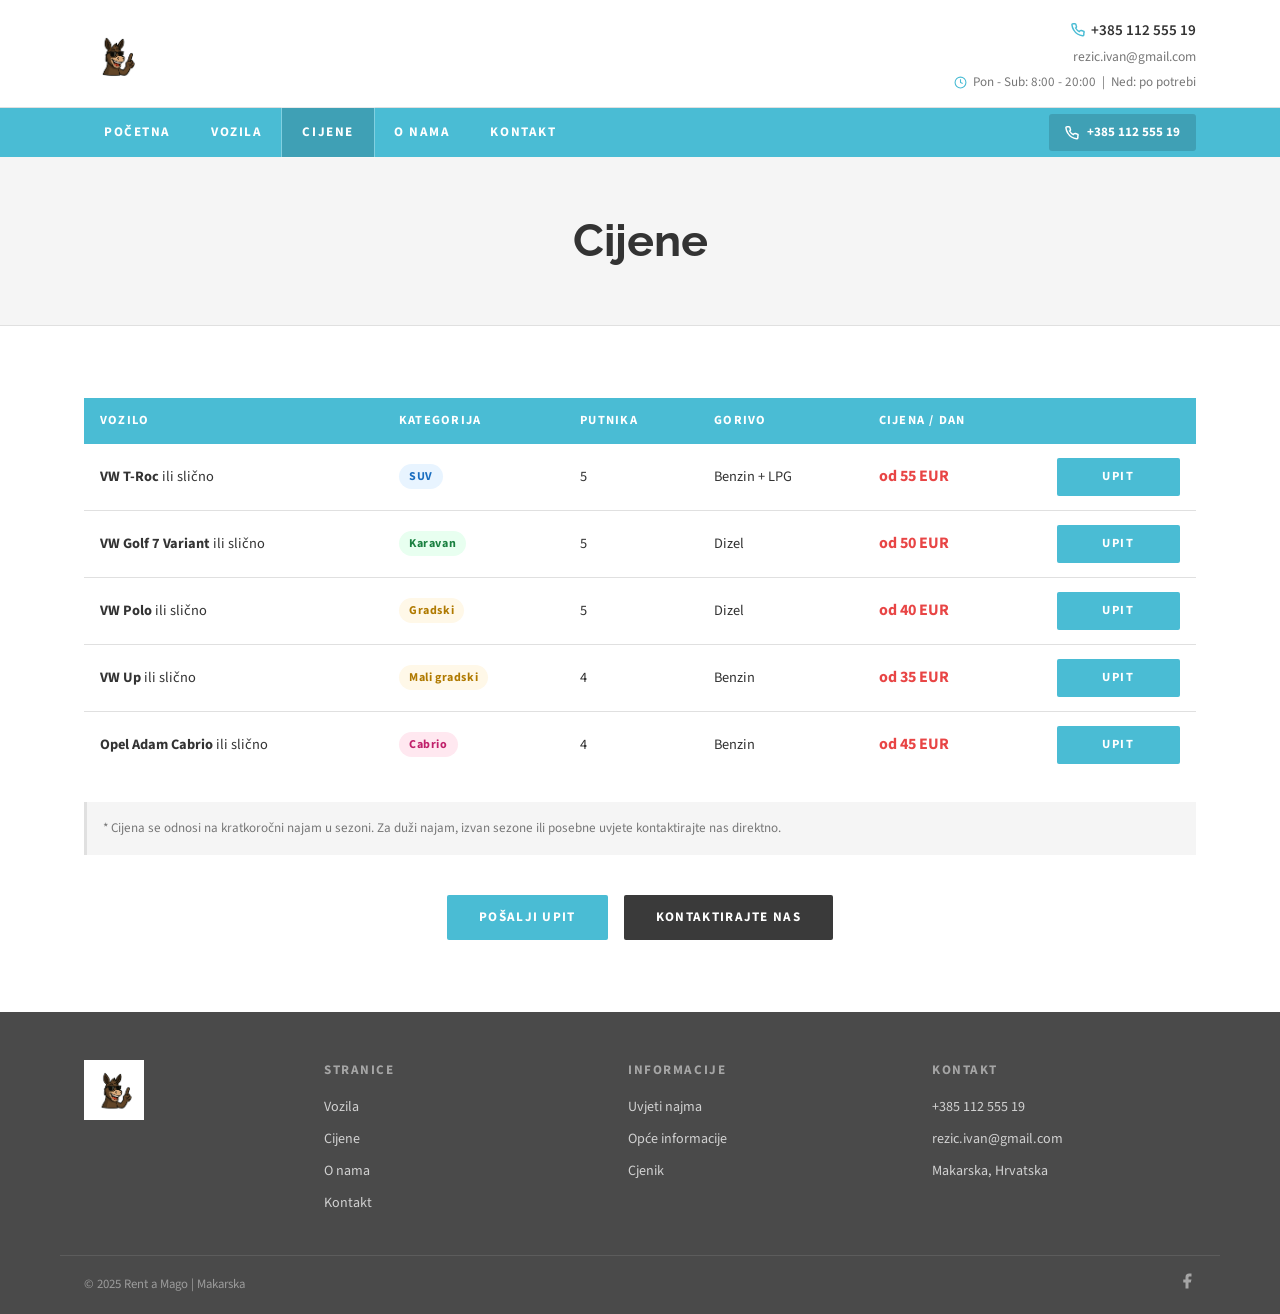
==== cijene.html @ 8906a350 "novi dizajn" ====
<!DOCTYPE html>
<html lang="hr">
<head>
<meta charset="UTF-8">
<meta name="viewport" content="width=device-width, initial-scale=1.0">
<title>Cijene | Rent a Mago Makarska</title>
<link rel="preconnect" href="https://fonts.googleapis.com">
<link rel="preconnect" href="https://fonts.gstatic.com" crossorigin>
<link href="https://fonts.googleapis.com/css2?family=Raleway:wght@700;800&family=Source+Sans+3:wght@400;600;700&display=swap" rel="stylesheet">
<link rel="stylesheet" href="style.css">
<style>
.prices-table { width:100%; border-collapse:collapse; font-size:0.9rem; }
.prices-table th { background:var(--blue); color:var(--white); padding:13px 16px; text-align:left; font-size:0.78rem; letter-spacing:0.1em; text-transform:uppercase; font-weight:700; }
.prices-table td { padding:14px 16px; border-bottom:1px solid var(--border); vertical-align:middle; }
.prices-table tr:last-child td { border-bottom:none; }
.prices-table tr:hover td { background:var(--blue-light); }
.prices-table .price-col { font-weight:700; color:var(--red); font-size:1rem; }
.type-badge { display:inline-block; padding:3px 10px; border-radius:20px; font-size:0.75rem; font-weight:700; letter-spacing:0.05em; }
.badge-suv { background:#e8f4ff; color:#1a6ec0; }
.badge-karavan { background:#e8fff0; color:#1a8040; }
.badge-gradski { background:#fff8e8; color:#b07a00; }
.badge-cabrio { background:#ffe8f0; color:#c0206a; }
</style>
</head>
<body>
<div class="top-header">
  <div class="top-header-inner">
    <a href="index.html" class="logo-wrap"><img src="[data-uri]" alt="Rent a Mago" class="logo-img"></a>
    <div class="header-contact">
      <div class="header-phones"><span class="header-phone"><svg width="14" height="14" viewBox="0 0 24 24" fill="none" stroke="currentColor" stroke-width="2.5"><path d="M22 16.92v3a2 2 0 0 1-2.18 2 19.79 19.79 0 0 1-8.63-3.07A19.5 19.5 0 0 1 4.69 12a19.79 19.79 0 0 1-3.07-8.67A2 2 0 0 1 3.6 1.27h3a2 2 0 0 1 2 1.72c.127.96.361 1.903.7 2.81a2 2 0 0 1-.45 2.11L7.91 8.56a16 16 0 0 0 6.29 6.29l1.46-1.47a2 2 0 0 1 2.11-.45c.907.339 1.85.573 2.81.7A2 2 0 0 1 22 16.92z"/></svg> +385 112 555 19</span></div>
      <span class="header-email">rezic.ivan@gmail.com</span>
      <span class="header-hours"><svg width="13" height="13" viewBox="0 0 24 24" fill="none" stroke="currentColor" stroke-width="2"><circle cx="12" cy="12" r="10"/><polyline points="12 6 12 12 16 14"/></svg> Pon - Sub: 8:00 - 20:00 &nbsp;|&nbsp; Ned: po potrebi</span>
    </div>
  </div>
</div>
<nav class="navbar" id="navbar">
  <div class="navbar-inner">
    <ul class="nav-links" id="navLinks">
      <li><a href="index.html" class="nav-link">Početna</a></li>
      <li><a href="vozila.html" class="nav-link">Vozila</a></li>
      <li><a href="cijene.html" class="nav-link active">Cijene</a></li>
      <li><a href="o-nama.html" class="nav-link">O nama</a></li>
      <li><a href="kontakt.html" class="nav-link">Kontakt</a></li>
    </ul>
    <a href="tel:+38511255519" class="nav-phone-pill"><svg width="14" height="14" viewBox="0 0 24 24" fill="none" stroke="currentColor" stroke-width="2.5"><path d="M22 16.92v3a2 2 0 0 1-2.18 2 19.79 19.79 0 0 1-8.63-3.07A19.5 19.5 0 0 1 4.69 12a19.79 19.79 0 0 1-3.07-8.67A2 2 0 0 1 3.6 1.27h3a2 2 0 0 1 2 1.72c.127.96.361 1.903.7 2.81a2 2 0 0 1-.45 2.11L7.91 8.56a16 16 0 0 0 6.29 6.29l1.46-1.47a2 2 0 0 1 2.11-.45c.907.339 1.85.573 2.81.7A2 2 0 0 1 22 16.92z"/></svg> +385 112 555 19</a>
    <button class="burger" id="burger" aria-label="Menu"><span></span><span></span><span></span></button>
  </div>
</nav>
<div class="page-hero"><div class="container"><h1>Cijene</h1></div></div>
<section class="section section-light">
  <div class="container">
    <table class="prices-table">
      <thead>
        <tr>
          <th>Vozilo</th>
          <th>Kategorija</th>
          <th>Putnika</th>
          <th>Gorivo</th>
          <th>Cijena / dan</th>
          <th></th>
        </tr>
      </thead>
      <tbody>
        <tr>
          <td><strong>VW T-Roc</strong> ili slično</td>
          <td><span class="type-badge badge-suv">SUV</span></td>
          <td>5</td>
          <td>Benzin + LPG</td>
          <td class="price-col">od 55 EUR</td>
          <td><a href="kontakt.html" class="btn-upit" style="width:auto;padding:9px 20px">Upit</a></td>
        </tr>
        <tr>
          <td><strong>VW Golf 7 Variant</strong> ili slično</td>
          <td><span class="type-badge badge-karavan">Karavan</span></td>
          <td>5</td>
          <td>Dizel</td>
          <td class="price-col">od 50 EUR</td>
          <td><a href="kontakt.html" class="btn-upit" style="width:auto;padding:9px 20px">Upit</a></td>
        </tr>
        <tr>
          <td><strong>VW Polo</strong> ili slično</td>
          <td><span class="type-badge badge-gradski">Gradski</span></td>
          <td>5</td>
          <td>Dizel</td>
          <td class="price-col">od 40 EUR</td>
          <td><a href="kontakt.html" class="btn-upit" style="width:auto;padding:9px 20px">Upit</a></td>
        </tr>
        <tr>
          <td><strong>VW Up</strong> ili slično</td>
          <td><span class="type-badge badge-gradski">Mali gradski</span></td>
          <td>4</td>
          <td>Benzin</td>
          <td class="price-col">od 35 EUR</td>
          <td><a href="kontakt.html" class="btn-upit" style="width:auto;padding:9px 20px">Upit</a></td>
        </tr>
        <tr>
          <td><strong>Opel Adam Cabrio</strong> ili slično</td>
          <td><span class="type-badge badge-cabrio">Cabrio</span></td>
          <td>4</td>
          <td>Benzin</td>
          <td class="price-col">od 45 EUR</td>
          <td><a href="kontakt.html" class="btn-upit" style="width:auto;padding:9px 20px">Upit</a></td>
        </tr>
      </tbody>
    </table>
    <p class="price-asterisk-note" style="margin-top:24px">* Cijena se odnosi na kratkoročni najam u sezoni. Za duži najam, izvan sezone ili posebne uvjete kontaktirajte nas direktno.</p>
    <div style="text-align:center;margin-top:40px;display:flex;gap:16px;justify-content:center">
      <a href="kontakt.html" class="btn-primary">Pošalji upit</a>
      <a href="kontakt.html" class="btn-secondary">Kontaktirajte nas</a>
    </div>
  </div>
</section>
<footer class="footer">
  <div class="footer-inner">
    <div><img src="[data-uri]" alt="Rent a Mago" class="footer-logo-img"></div>
    <div class="footer-col"><h5>Stranice</h5><ul><li><a href="vozila.html">Vozila</a></li><li><a href="cijene.html">Cijene</a></li><li><a href="o-nama.html">O nama</a></li><li><a href="kontakt.html">Kontakt</a></li></ul></div>
    <div class="footer-col"><h5>Informacije</h5><ul><li><a href="kontakt.html">Uvjeti najma</a></li><li><a href="kontakt.html">Opće informacije</a></li><li><a href="cijene.html">Cjenik</a></li></ul></div>
    <div class="footer-col"><h5>Kontakt</h5><ul><li><a href="tel:+38511255519">+385 112 555 19</a></li><li><a href="mailto:rezic.ivan@gmail.com">rezic.ivan@gmail.com</a></li><li><a href="#">Makarska, Hrvatska</a></li></ul></div>
  </div>
  <div class="footer-bottom"><span class="footer-copy">&copy; 2025 Rent a Mago | Makarska</span><div class="footer-social"><a href="#" aria-label="Facebook"><svg width="18" height="18" viewBox="0 0 24 24" fill="currentColor"><path d="M18 2h-3a5 5 0 0 0-5 5v3H7v4h3v8h4v-8h3l1-4h-4V7a1 1 0 0 1 1-1h3z"/></svg></a></div></div>
</footer>
<div class="mobile-bar"><a href="tel:+38511255519"><svg width="16" height="16" viewBox="0 0 24 24" fill="none" stroke="currentColor" stroke-width="2.5"><path d="M22 16.92v3a2 2 0 0 1-2.18 2 19.79 19.79 0 0 1-8.63-3.07A19.5 19.5 0 0 1 4.69 12a19.79 19.79 0 0 1-3.07-8.67A2 2 0 0 1 3.6 1.27h3a2 2 0 0 1 2 1.72c.127.96.361 1.903.7 2.81a2 2 0 0 1-.45 2.11L7.91 8.56a16 16 0 0 0 6.29 6.29l1.46-1.47a2 2 0 0 1 2.11-.45c.907.339 1.85.573 2.81.7A2 2 0 0 1 22 16.92z"/></svg> Nazovi</a><a href="kontakt.html"><svg width="16" height="16" viewBox="0 0 24 24" fill="none" stroke="currentColor" stroke-width="2.5"><path d="M21 15a2 2 0 0 1-2 2H7l-4 4V5a2 2 0 0 1 2-2h14a2 2 0 0 1 2 2z"/></svg> Upit</a></div>
<script src="main.js"></script>
</body>
</html>
---- style.css ----
/* ===========================
   RENT A MAGO — ALLEGRA STYLE
   =========================== */

*, *::before, *::after { box-sizing: border-box; margin: 0; padding: 0; }

:root {
  --blue: #4abcd4;
  --blue-dark: #3aa8c0;
  --blue-light: #e8f7fb;
  --dark: #3a3a3a;
  --dark-footer: #4a4a4a;
  --text: #333333;
  --text-muted: #777777;
  --text-light: #999999;
  --border: #e0e0e0;
  --white: #ffffff;
  --bg-light: #f5f5f5;
  --red: #e84545;
  --font-main: 'Source Sans 3', 'Segoe UI', sans-serif;
  --font-heading: 'Raleway', 'Segoe UI', sans-serif;
}

html { scroll-behavior: smooth; }

body {
  font-family: var(--font-main);
  font-size: 15px;
  color: var(--text);
  background: var(--white);
  line-height: 1.6;
}

a { text-decoration: none; color: inherit; }
img { max-width: 100%; display: block; }
ul { list-style: none; }

/* ---- TOP HEADER ---- */
.top-header {
  background: var(--white);
  padding: 18px 0 14px;
  border-bottom: 1px solid var(--border);
}
.top-header-inner {
  max-width: 1160px; margin: 0 auto; padding: 0 24px;
  display: flex; align-items: center; justify-content: space-between;
}
.logo-wrap { display: flex; align-items: center; gap: 12px; }
.logo-img { height: 64px; width: auto; }
.logo-text { font-family: var(--font-heading); font-size: 0.75rem; font-weight: 700; letter-spacing: 0.3em; color: var(--blue); text-transform: uppercase; }
.header-contact { display: flex; flex-direction: column; align-items: flex-end; gap: 4px; }
.header-phones { display: flex; flex-direction: column; align-items: flex-end; gap: 2px; }
.header-phone { display: flex; align-items: center; gap: 6px; font-size: 0.95rem; font-weight: 600; color: var(--text); }
.header-phone svg { color: var(--blue); flex-shrink: 0; }
.header-email { font-size: 0.85rem; color: var(--text-muted); }
.header-hours { display: flex; align-items: center; gap: 6px; font-size: 0.82rem; color: var(--text-muted); }
.header-hours svg { color: var(--blue); }

/* ---- NAVBAR ---- */
.navbar {
  background: var(--blue);
  position: sticky; top: 0; z-index: 900;
}
.navbar-inner {
  max-width: 1160px; margin: 0 auto; padding: 0 24px;
  display: flex; align-items: center; justify-content: space-between;
}
.nav-links { display: flex; align-items: center; gap: 0; }
.nav-link {
  display: block; padding: 14px 20px;
  font-size: 0.82rem; font-weight: 700; letter-spacing: 0.12em;
  text-transform: uppercase; color: var(--white);
  transition: background 0.2s;
}
.nav-link:hover, .nav-link.active {
  background: rgba(0,0,0,0.15);
  outline: 1px solid rgba(255,255,255,0.3);
}
.nav-phone-pill {
  display: flex; align-items: center; gap: 8px;
  background: rgba(0,0,0,0.15); border-radius: 3px;
  padding: 8px 16px; font-size: 0.82rem; font-weight: 700; color: var(--white);
}
.burger { display: none; flex-direction: column; gap: 5px; cursor: pointer; padding: 8px; background: none; border: none; }
.burger span { display: block; width: 22px; height: 2px; background: var(--white); transition: 0.3s; }

/* ---- HERO ---- */
.hero {
  position: relative; width: 100%;
  min-height: 480px;
  overflow: hidden;
  display: flex; align-items: stretch;
}
.hero-bg {
  position: absolute; inset: 0;
  background: linear-gradient(100deg, rgba(0,0,0,0.35) 0%, rgba(0,0,0,0.1) 55%, transparent 100%);
  z-index: 1;
}
.hero-img {
  position: absolute; inset: 0;
  background: url('hero-bg.jpg') center/cover no-repeat;
  background-color: #1a2a3a;
}
/* Placeholder gradient when no photo */
.hero-img-placeholder {
  position: absolute; inset: 0;
  background: linear-gradient(135deg, #0d2137 0%, #1e4060 40%, #2a6080 70%, #1a3a55 100%);
}
.hero-inner {
  position: relative; z-index: 2;
  width: 100%; display: flex; align-items: center; justify-content: flex-end;
  max-width: 1160px; margin: 0 auto; padding: 60px 24px;
}
.hero-panel {
  background: rgba(30,30,30,0.82);
  backdrop-filter: blur(2px);
  clip-path: polygon(40px 0%, 100% 0%, 100% 100%, 0% 100%);
  padding: 48px 48px 48px 72px;
  max-width: 480px; width: 100%;
}
.hero-panel h1 {
  font-family: var(--font-heading);
  font-size: clamp(1.6rem, 3vw, 2.4rem);
  font-weight: 700;
  color: var(--white);
  line-height: 1.3;
  margin-bottom: 16px;
}
.hero-panel p { font-size: 1rem; color: rgba(255,255,255,0.8); line-height: 1.65; }

/* ---- BOOKING BAR ---- */
.booking-bar {
  background: var(--blue);
  padding: 18px 0;
}
.booking-bar-inner {
  max-width: 1160px; margin: 0 auto; padding: 0 24px;
  display: flex; align-items: flex-end; gap: 12px; flex-wrap: wrap;
}
.booking-group { display: flex; flex-direction: column; gap: 4px; flex: 1; min-width: 120px; }
.booking-group label { font-size: 0.72rem; font-weight: 700; letter-spacing: 0.1em; text-transform: uppercase; color: rgba(255,255,255,0.85); }
.booking-group input, .booking-group select {
  height: 40px; padding: 0 10px;
  border: none; border-radius: 2px;
  font-family: var(--font-main); font-size: 0.85rem; color: var(--text);
  background: var(--white);
  width: 100%;
}
.booking-group input:focus, .booking-group select:focus { outline: 2px solid rgba(255,255,255,0.5); }
.booking-divider {
  width: 1px; height: 40px; background: rgba(255,255,255,0.3);
  align-self: flex-end; flex-shrink: 0;
}
.btn-book {
  height: 40px; padding: 0 28px;
  background: var(--dark); color: var(--white);
  border: none; border-radius: 2px;
  font-family: var(--font-main); font-size: 0.82rem; font-weight: 700;
  letter-spacing: 0.1em; text-transform: uppercase;
  cursor: pointer; transition: background 0.2s; white-space: nowrap;
  flex-shrink: 0;
}
.btn-book:hover { background: #222; }

/* ---- SECTIONS ---- */
.section { padding: 72px 0; }
.section-light { background: var(--white); }
.section-grey { background: var(--bg-light); }

.container { max-width: 1160px; margin: 0 auto; padding: 0 24px; }

.section-title {
  font-family: var(--font-heading);
  font-size: clamp(1.6rem, 3vw, 2.2rem);
  font-weight: 700; color: var(--text);
  text-align: center; margin-bottom: 8px;
}
.section-sub {
  text-align: center; color: var(--blue);
  font-size: 0.95rem; margin-bottom: 48px;
}
.section-sub a { color: var(--blue); }
.section-sub span { margin: 0 6px; }

/* ---- LOCATION SECTION ---- */
.location-section { padding: 56px 0; background: var(--white); text-align: center; }
.location-btns { display: flex; align-items: center; justify-content: center; gap: 16px; margin-top: 24px; }
.btn-primary {
  display: inline-block; padding: 12px 32px;
  background: var(--blue); color: var(--white);
  border-radius: 2px; font-size: 0.82rem; font-weight: 700;
  letter-spacing: 0.1em; text-transform: uppercase;
  border: none; cursor: pointer; transition: background 0.2s;
}
.btn-primary:hover { background: var(--blue-dark); }
.btn-secondary {
  display: inline-block; padding: 12px 32px;
  background: var(--dark); color: var(--white);
  border-radius: 2px; font-size: 0.82rem; font-weight: 700;
  letter-spacing: 0.1em; text-transform: uppercase;
  border: none; cursor: pointer; transition: background 0.2s;
}
.btn-secondary:hover { background: #222; }

/* ---- FLEET CAROUSEL ---- */
.fleet-section {
  background: #2a2a2a;
  padding: 64px 0;
}
.fleet-section .section-title { color: var(--white); }
.fleet-carousel { position: relative; overflow: hidden; }
.fleet-track {
  display: flex; transition: transform 0.4s ease;
}
.fleet-card {
  min-width: 100%; padding: 32px 48px;
  display: flex; flex-direction: column; align-items: center;
  gap: 20px;
}
.fleet-car-img {
  width: 280px; height: 180px;
  background: #ddd; border-radius: 4px;
  display: flex; align-items: center; justify-content: center;
  overflow: hidden;
}
.fleet-car-img img { width: 100%; height: 100%; object-fit: cover; }
.fleet-car-img.placeholder {
  background: linear-gradient(135deg, #555 0%, #444 100%);
  color: #888; font-size: 0.8rem;
}
.fleet-card h3 { font-family: var(--font-heading); font-size: 1.4rem; color: var(--white); font-weight: 700; }
.fleet-specs { display: flex; flex-wrap: wrap; justify-content: center; gap: 12px 24px; }
.fleet-spec { display: flex; align-items: center; gap: 6px; color: var(--blue); font-size: 0.85rem; }
.fleet-spec svg { flex-shrink: 0; }
.fleet-price { text-align: center; }
.fleet-price-old { font-size: 0.85rem; color: #888; text-decoration: line-through; }
.fleet-price-new { font-size: 1.8rem; font-weight: 700; color: var(--blue); }
.fleet-price-new span { font-size: 0.9rem; color: rgba(255,255,255,0.7); font-weight: 400; }
.fleet-nav {
  position: absolute; top: 50%; transform: translateY(-50%);
  background: rgba(255,255,255,0.1); border: none; color: var(--white);
  width: 40px; height: 40px; border-radius: 50%;
  font-size: 1.2rem; cursor: pointer; display: flex; align-items: center; justify-content: center;
  transition: background 0.2s; z-index: 5;
}
.fleet-nav:hover { background: rgba(255,255,255,0.25); }
.fleet-prev { left: 16px; }
.fleet-next { right: 16px; }

/* ---- VEHICLES LIST (vozila.html) ---- */
.vehicle-row {
  display: grid;
  grid-template-columns: 240px 1fr 200px;
  gap: 0;
  background: var(--white);
  border: 1px solid var(--border);
  border-radius: 3px;
  margin-bottom: 24px;
  overflow: hidden;
  transition: box-shadow 0.2s;
}
.vehicle-row:hover { box-shadow: 0 4px 20px rgba(0,0,0,0.1); }
.vehicle-img-wrap {
  background: var(--bg-light);
  display: flex; align-items: center; justify-content: center;
  padding: 24px;
}
.vehicle-img-wrap img { max-width: 190px; height: auto; }
.vehicle-img-wrap.svg-placeholder {
  background: #f0f0f0;
}
.vehicle-info { padding: 24px 28px; border-left: 1px solid var(--border); }
.vehicle-info h3 { font-family: var(--font-heading); font-size: 1.15rem; font-weight: 700; color: var(--text); margin-bottom: 14px; }
.vehicle-specs-list { display: flex; flex-direction: column; gap: 6px; }
.vehicle-spec-item { display: flex; align-items: center; gap: 8px; font-size: 0.85rem; color: var(--blue); }
.vehicle-spec-item svg { color: var(--blue); flex-shrink: 0; }
.vehicle-price-box {
  padding: 24px 20px;
  border-left: 1px solid var(--border);
  display: flex; flex-direction: column; align-items: center; justify-content: center;
  gap: 12px; text-align: center;
}
.price-label { font-size: 0.78rem; color: var(--text-muted); text-transform: uppercase; letter-spacing: 0.1em; }
.price-old { font-size: 0.85rem; color: #bbb; text-decoration: line-through; }
.price-new { font-size: 1.5rem; font-weight: 700; color: var(--red); }
.price-new small { font-size: 0.8rem; color: var(--text-muted); font-weight: 400; }
.price-per { font-size: 0.8rem; color: var(--text-muted); }
.btn-upit {
  width: 100%; padding: 11px 0;
  background: var(--blue); color: var(--white);
  border: none; border-radius: 2px;
  font-size: 0.78rem; font-weight: 700; letter-spacing: 0.12em;
  text-transform: uppercase; cursor: pointer;
  transition: background 0.2s; text-align: center; display: block;
}
.btn-upit:hover { background: var(--blue-dark); }
.price-note { font-size: 0.72rem; color: var(--text-muted); }

/* ---- PAGE HERO (subpages) ---- */
.page-hero {
  background: var(--bg-light);
  padding: 48px 0;
  text-align: center;
  border-bottom: 1px solid var(--border);
}
.page-hero h1 {
  font-family: var(--font-heading);
  font-size: clamp(1.8rem, 4vw, 2.8rem);
  font-weight: 700; color: var(--text);
}

/* ---- CONTACT FORM ---- */
.contact-form-wrap {
  background: var(--white);
  border: 1px solid var(--border);
  border-radius: 4px;
  padding: 40px 48px;
  max-width: 900px; margin: 0 auto;
}
.form-section-title { font-size: 1rem; font-weight: 700; color: var(--text); margin-bottom: 16px; }
.form-grid-2 { display: grid; grid-template-columns: 1fr 1fr; gap: 16px; }
.form-grid-3 { display: grid; grid-template-columns: 1fr 1fr 1fr; gap: 16px; }
.form-field { display: flex; flex-direction: column; gap: 5px; }
.form-field label { font-size: 0.78rem; color: var(--text-muted); }
.form-field input, .form-field select, .form-field textarea {
  height: 40px; padding: 0 12px;
  border: 1px solid var(--border); border-radius: 2px;
  font-family: var(--font-main); font-size: 0.88rem; color: var(--text);
  background: var(--white); width: 100%;
}
.form-field textarea { height: 130px; padding: 10px 12px; resize: vertical; }
.form-field input:focus, .form-field select:focus, .form-field textarea:focus {
  outline: none; border-color: var(--blue);
}
.form-field.full { grid-column: 1 / -1; }
.form-divider { height: 1px; background: var(--border); margin: 24px 0; }
.checkbox-group { display: flex; flex-direction: column; gap: 10px; }
.checkbox-item { display: flex; align-items: center; gap: 10px; font-size: 0.88rem; cursor: pointer; }
.checkbox-item input[type="checkbox"] { width: 16px; height: 16px; accent-color: var(--blue); cursor: pointer; }
.form-back { font-size: 0.85rem; color: var(--blue); display: inline-block; margin-bottom: 20px; }
.form-back:hover { text-decoration: underline; }
.form-submit-wrap { display: flex; justify-content: flex-end; padding-top: 16px; }
.btn-submit {
  padding: 13px 40px;
  background: var(--blue); color: var(--white);
  border: none; border-radius: 2px;
  font-size: 0.82rem; font-weight: 700; letter-spacing: 0.12em;
  text-transform: uppercase; cursor: pointer; transition: background 0.2s;
}
.btn-submit:hover { background: var(--blue-dark); }
.privacy-check { display: flex; align-items: flex-start; gap: 10px; font-size: 0.82rem; color: var(--text-muted); }
.privacy-check input { margin-top: 2px; accent-color: var(--blue); }
.privacy-check a { color: var(--blue); }

/* ---- FEATURES ---- */
.features-grid { display: grid; grid-template-columns: repeat(4, 1fr); gap: 32px; }
.feature-card { text-align: center; }
.feature-icon {
  width: 64px; height: 64px; margin: 0 auto 16px;
  background: var(--blue-light); border-radius: 50%;
  display: flex; align-items: center; justify-content: center;
}
.feature-icon svg { color: var(--blue); }
.feature-card h4 { font-family: var(--font-heading); font-size: 0.95rem; font-weight: 700; margin-bottom: 8px; color: var(--text); }
.feature-card p { font-size: 0.85rem; color: var(--text-muted); line-height: 1.6; }

/* ---- FOOTER ---- */
.footer { background: var(--dark-footer); padding: 48px 0 0; }
.footer-inner {
  max-width: 1160px; margin: 0 auto; padding: 0 24px;
  display: grid; grid-template-columns: 200px 1fr 1fr 1fr;
  gap: 40px; padding-bottom: 40px;
}
.footer-logo-img { height: 60px; width: auto; margin-bottom: 0; }
.footer-col h5 { font-size: 0.82rem; font-weight: 700; color: rgba(255,255,255,0.5); text-transform: uppercase; letter-spacing: 0.12em; margin-bottom: 14px; }
.footer-col ul { display: flex; flex-direction: column; gap: 8px; }
.footer-col ul li a { font-size: 0.88rem; color: rgba(255,255,255,0.75); transition: color 0.2s; }
.footer-col ul li a:hover { color: var(--white); }
.footer-bottom {
  border-top: 1px solid rgba(255,255,255,0.1);
  padding: 16px 24px;
  max-width: 1160px; margin: 0 auto;
  display: flex; align-items: center; justify-content: space-between;
}
.footer-copy { font-size: 0.8rem; color: rgba(255,255,255,0.45); }
.footer-social a { color: rgba(255,255,255,0.5); transition: color 0.2s; }
.footer-social a:hover { color: var(--white); }

/* ---- MOBILE PHONE BAR ---- */
.mobile-bar {
  display: none;
  position: fixed; bottom: 0; left: 0; right: 0; z-index: 999;
  background: var(--blue);
  padding: 12px 24px;
  justify-content: center; align-items: center; gap: 16px;
}
.mobile-bar a {
  flex: 1; text-align: center; padding: 10px;
  background: rgba(0,0,0,0.15); border-radius: 2px;
  color: var(--white); font-size: 0.82rem; font-weight: 700;
  letter-spacing: 0.08em; text-transform: uppercase;
  display: flex; align-items: center; justify-content: center; gap: 6px;
}

/* ---- NOTE ---- */
.price-asterisk-note {
  font-size: 0.82rem; color: var(--text-muted); margin-top: 32px;
  padding: 16px; border-left: 3px solid var(--border);
  background: var(--bg-light);
}

/* ---- RESPONSIVE ---- */
@media (max-width: 1024px) {
  .features-grid { grid-template-columns: repeat(2, 1fr); }
  .footer-inner { grid-template-columns: 1fr 1fr; }
  .vehicle-row { grid-template-columns: 200px 1fr 180px; }
  .hero-panel { max-width: 400px; }
}

@media (max-width: 768px) {
  .top-header-inner { flex-direction: column; align-items: flex-start; gap: 16px; }
  .header-contact { align-items: flex-start; }
  .nav-links { display: none; position: fixed; top: 48px; left: 0; right: 0; bottom: 0; background: var(--blue); flex-direction: column; align-items: center; justify-content: center; gap: 0; z-index: 999; }
  .nav-links.open { display: flex; }
  .nav-link { font-size: 1.1rem; padding: 18px 40px; width: 100%; text-align: center; }
  .nav-phone-pill { display: none; }
  .burger { display: flex; }
  .hero-inner { justify-content: center; }
  .hero-panel { clip-path: none; padding: 32px 28px; max-width: 100%; }
  .booking-bar-inner { flex-direction: column; gap: 10px; }
  .booking-divider { display: none; }
  .booking-group { min-width: 100%; }
  .vehicle-row { grid-template-columns: 1fr; }
  .vehicle-img-wrap { padding: 20px; }
  .vehicle-price-box { border-left: none; border-top: 1px solid var(--border); }
  .vehicle-info { border-left: none; border-top: 1px solid var(--border); }
  .features-grid { grid-template-columns: 1fr 1fr; gap: 24px; }
  .footer-inner { grid-template-columns: 1fr 1fr; }
  .form-grid-2, .form-grid-3 { grid-template-columns: 1fr; }
  .mobile-bar { display: flex; }
  body { padding-bottom: 60px; }
  .contact-form-wrap { padding: 24px 20px; }
}

@media (max-width: 480px) {
  .features-grid { grid-template-columns: 1fr; }
  .footer-inner { grid-template-columns: 1fr; }
  .hero-panel h1 { font-size: 1.4rem; }
  .location-btns { flex-direction: column; }
}
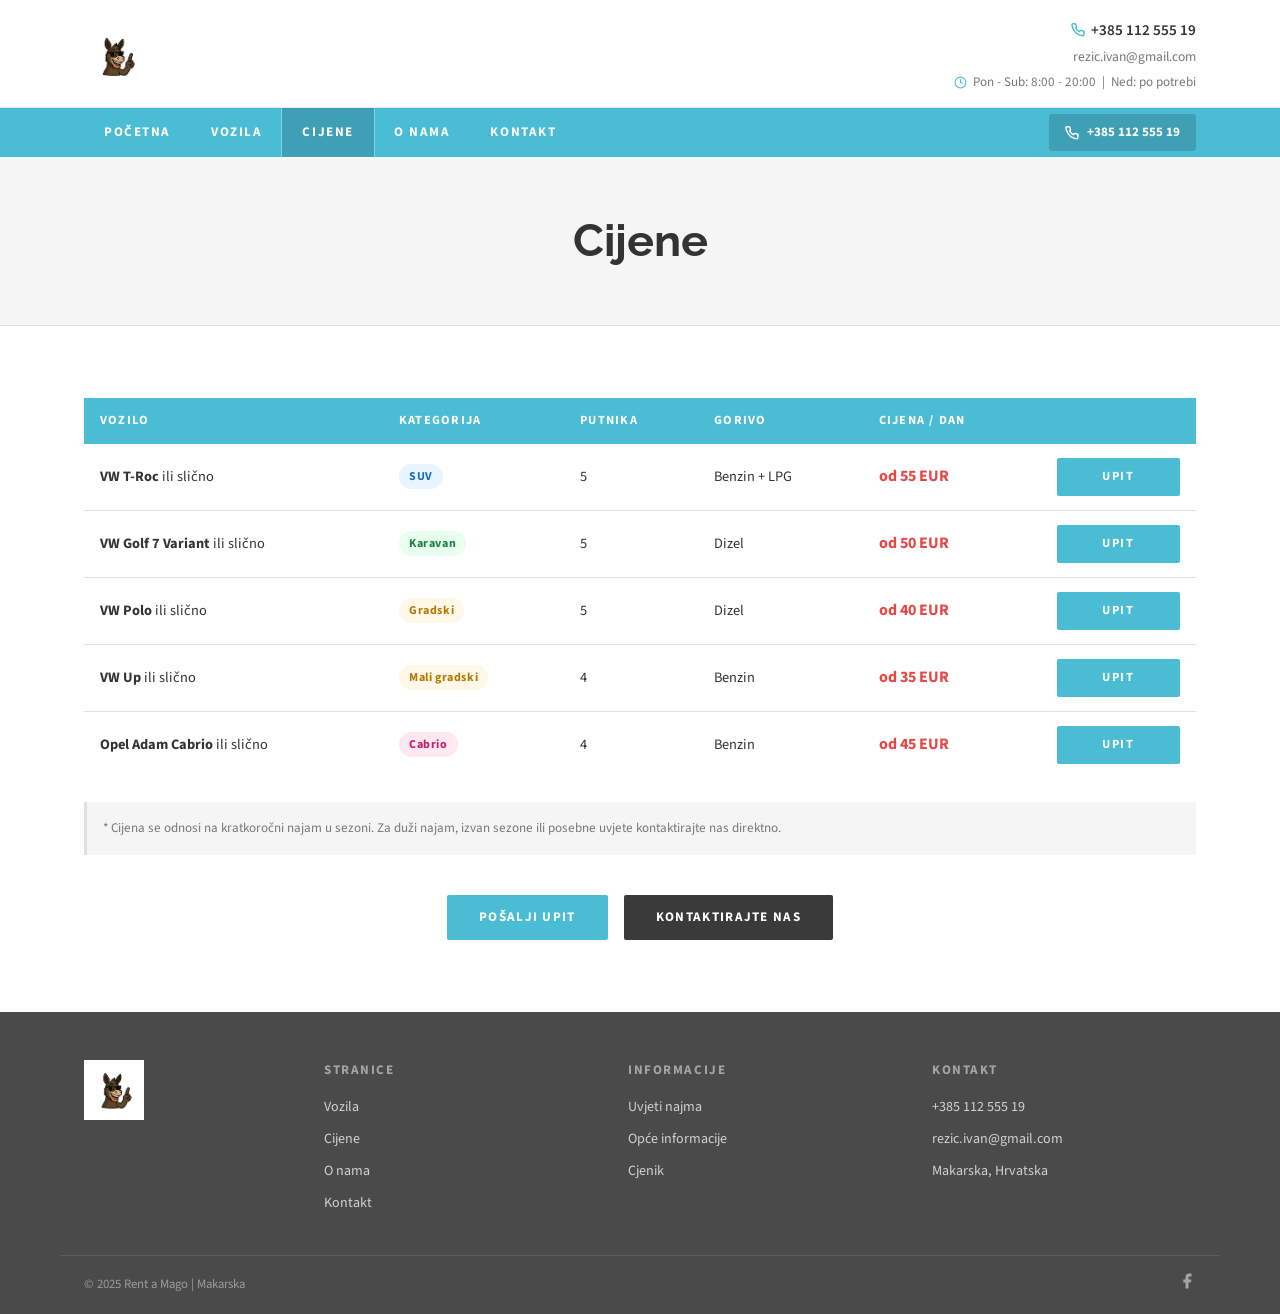
==== commit 4520210a: "1" ====
--- a/cijene.html
+++ b/cijene.html
@@ -9,17 +9,52 @@
 <link href="https://fonts.googleapis.com/css2?family=Raleway:wght@700;800&family=Source+Sans+3:wght@400;600;700&display=swap" rel="stylesheet">
 <link rel="stylesheet" href="style.css">
 <style>
+/* TABLE — desktop only */
 .prices-table { width:100%; border-collapse:collapse; font-size:0.9rem; }
 .prices-table th { background:var(--blue); color:var(--white); padding:13px 16px; text-align:left; font-size:0.78rem; letter-spacing:0.1em; text-transform:uppercase; font-weight:700; }
 .prices-table td { padding:14px 16px; border-bottom:1px solid var(--border); vertical-align:middle; }
 .prices-table tr:last-child td { border-bottom:none; }
 .prices-table tr:hover td { background:var(--blue-light); }
 .prices-table .price-col { font-weight:700; color:var(--red); font-size:1rem; }
+
+/* CARDS — mobile only, hidden on desktop */
+.price-cards { display:none; flex-direction:column; gap:12px; }
+.price-card {
+  border:1px solid var(--border); border-radius:6px;
+  overflow:hidden; background:var(--white);
+  box-shadow:0 1px 4px rgba(0,0,0,0.06);
+}
+.price-card-header {
+  background:var(--blue); padding:12px 16px;
+  display:flex; align-items:center; justify-content:space-between; gap:8px;
+}
+.price-card-header h3 { color:var(--white); font-size:0.95rem; font-weight:700; margin:0; }
+.price-card-body {
+  padding:14px 16px;
+  display:grid; grid-template-columns:1fr 1fr; gap:8px 16px;
+}
+.price-card-row { display:flex; flex-direction:column; gap:2px; }
+.price-card-label { font-size:0.7rem; text-transform:uppercase; letter-spacing:0.08em; color:var(--text-muted); font-weight:700; }
+.price-card-val { font-size:0.9rem; color:var(--text); }
+.price-card-footer {
+  border-top:1px solid var(--border);
+  padding:12px 16px;
+  display:flex; align-items:center; justify-content:space-between;
+}
+.price-card-price { font-size:1.3rem; font-weight:700; color:var(--red); }
+.price-card-price small { font-size:0.75rem; color:var(--text-muted); font-weight:400; }
+
+/* BADGES */
 .type-badge { display:inline-block; padding:3px 10px; border-radius:20px; font-size:0.75rem; font-weight:700; letter-spacing:0.05em; }
 .badge-suv { background:#e8f4ff; color:#1a6ec0; }
 .badge-karavan { background:#e8fff0; color:#1a8040; }
 .badge-gradski { background:#fff8e8; color:#b07a00; }
 .badge-cabrio { background:#ffe8f0; color:#c0206a; }
+
+@media (max-width: 640px) {
+  .prices-table { display:none; }
+  .price-cards { display:flex; }
+}
 </style>
 </head>
 <body>
@@ -103,6 +138,86 @@
         </tr>
       </tbody>
     </table>
+    <!-- MOBILE CARDS (hidden on desktop, visible on mobile) -->
+    <div class="price-cards">
+
+      <div class="price-card">
+        <div class="price-card-header">
+          <h3>VW T-Roc ili slično</h3>
+          <span class="type-badge badge-suv">SUV</span>
+        </div>
+        <div class="price-card-body">
+          <div class="price-card-row"><span class="price-card-label">Putnici</span><span class="price-card-val">5</span></div>
+          <div class="price-card-row"><span class="price-card-label">Gorivo</span><span class="price-card-val">Benzin + LPG</span></div>
+        </div>
+        <div class="price-card-footer">
+          <div class="price-card-price">od 55 EUR <small>/ dan</small></div>
+          <a href="kontakt.html" class="btn-upit" style="width:auto;padding:10px 20px">Upit</a>
+        </div>
+      </div>
+
+      <div class="price-card">
+        <div class="price-card-header">
+          <h3>VW Golf 7 Variant ili slično</h3>
+          <span class="type-badge badge-karavan">Karavan</span>
+        </div>
+        <div class="price-card-body">
+          <div class="price-card-row"><span class="price-card-label">Putnici</span><span class="price-card-val">5</span></div>
+          <div class="price-card-row"><span class="price-card-label">Gorivo</span><span class="price-card-val">Dizel</span></div>
+        </div>
+        <div class="price-card-footer">
+          <div class="price-card-price">od 50 EUR <small>/ dan</small></div>
+          <a href="kontakt.html" class="btn-upit" style="width:auto;padding:10px 20px">Upit</a>
+        </div>
+      </div>
+
+      <div class="price-card">
+        <div class="price-card-header">
+          <h3>VW Polo ili slično</h3>
+          <span class="type-badge badge-gradski">Gradski</span>
+        </div>
+        <div class="price-card-body">
+          <div class="price-card-row"><span class="price-card-label">Putnici</span><span class="price-card-val">5</span></div>
+          <div class="price-card-row"><span class="price-card-label">Gorivo</span><span class="price-card-val">Dizel</span></div>
+        </div>
+        <div class="price-card-footer">
+          <div class="price-card-price">od 40 EUR <small>/ dan</small></div>
+          <a href="kontakt.html" class="btn-upit" style="width:auto;padding:10px 20px">Upit</a>
+        </div>
+      </div>
+
+      <div class="price-card">
+        <div class="price-card-header">
+          <h3>VW Up ili slično</h3>
+          <span class="type-badge badge-gradski">Mali gradski</span>
+        </div>
+        <div class="price-card-body">
+          <div class="price-card-row"><span class="price-card-label">Putnici</span><span class="price-card-val">4</span></div>
+          <div class="price-card-row"><span class="price-card-label">Gorivo</span><span class="price-card-val">Benzin</span></div>
+        </div>
+        <div class="price-card-footer">
+          <div class="price-card-price">od 35 EUR <small>/ dan</small></div>
+          <a href="kontakt.html" class="btn-upit" style="width:auto;padding:10px 20px">Upit</a>
+        </div>
+      </div>
+
+      <div class="price-card">
+        <div class="price-card-header">
+          <h3>Opel Adam Cabrio ili slično</h3>
+          <span class="type-badge badge-cabrio">Cabrio</span>
+        </div>
+        <div class="price-card-body">
+          <div class="price-card-row"><span class="price-card-label">Putnici</span><span class="price-card-val">4</span></div>
+          <div class="price-card-row"><span class="price-card-label">Gorivo</span><span class="price-card-val">Benzin</span></div>
+        </div>
+        <div class="price-card-footer">
+          <div class="price-card-price">od 45 EUR <small>/ dan</small></div>
+          <a href="kontakt.html" class="btn-upit" style="width:auto;padding:10px 20px">Upit</a>
+        </div>
+      </div>
+
+    </div><!-- /price-cards -->
+
     <p class="price-asterisk-note" style="margin-top:24px">* Cijena se odnosi na kratkoročni najam u sezoni. Za duži najam, izvan sezone ili posebne uvjete kontaktirajte nas direktno.</p>
     <div style="text-align:center;margin-top:40px;display:flex;gap:16px;justify-content:center">
       <a href="kontakt.html" class="btn-primary">Pošalji upit</a>
--- a/style.css
+++ b/style.css
@@ -21,7 +21,10 @@
   --font-heading: 'Raleway', 'Segoe UI', sans-serif;
 }
 
-html { scroll-behavior: smooth; }
+html {
+  scroll-behavior: smooth;
+  overflow-x: hidden;
+}
 
 body {
   font-family: var(--font-main);
@@ -29,6 +32,7 @@
   color: var(--text);
   background: var(--white);
   line-height: 1.6;
+  overflow-x: hidden;
 }
 
 a { text-decoration: none; color: inherit; }
@@ -167,7 +171,7 @@
 .section-light { background: var(--white); }
 .section-grey { background: var(--bg-light); }
 
-.container { max-width: 1160px; margin: 0 auto; padding: 0 24px; }
+.container { max-width: 1160px; margin: 0 auto; padding: 0 24px; width: 100%; }
 
 .section-title {
   font-family: var(--font-heading);
@@ -414,37 +418,227 @@
   .features-grid { grid-template-columns: repeat(2, 1fr); }
   .footer-inner { grid-template-columns: 1fr 1fr; }
   .vehicle-row { grid-template-columns: 200px 1fr 180px; }
-  .hero-panel { max-width: 400px; }
-}
-
+  .hero-panel { max-width: 420px; }
+}
+
+/* ==============================
+   TABLET + MOBILE  (≤ 768px)
+   ============================== */
 @media (max-width: 768px) {
-  .top-header-inner { flex-direction: column; align-items: flex-start; gap: 16px; }
-  .header-contact { align-items: flex-start; }
-  .nav-links { display: none; position: fixed; top: 48px; left: 0; right: 0; bottom: 0; background: var(--blue); flex-direction: column; align-items: center; justify-content: center; gap: 0; z-index: 999; }
+
+  /* --- TOP HEADER: logo + phone side-by-side, compact --- */
+  .top-header { padding: 12px 0; }
+  .top-header-inner {
+    flex-direction: row;
+    align-items: center;
+    justify-content: space-between;
+    gap: 12px;
+  }
+  .logo-img { height: 48px; }
+  .header-contact {
+    align-items: flex-end;
+    gap: 2px;
+  }
+  .header-phones { align-items: flex-end; }
+  .header-phone {
+    font-size: 0.88rem;
+    font-weight: 700;
+    color: var(--blue);
+  }
+  .header-email { display: none; }
+  .header-hours { display: none; }
+
+  /* --- NAVBAR --- */
+  .navbar-inner { padding: 0 16px; min-height: 48px; }
+  .nav-links {
+    display: none;
+    position: fixed;
+    top: 0; left: 0; right: 0; bottom: 0;
+    background: var(--blue);
+    flex-direction: column;
+    align-items: center;
+    justify-content: center;
+    gap: 0;
+    z-index: 998;
+  }
   .nav-links.open { display: flex; }
-  .nav-link { font-size: 1.1rem; padding: 18px 40px; width: 100%; text-align: center; }
+  .nav-link {
+    font-size: 1.15rem;
+    padding: 20px 48px;
+    width: 100%;
+    text-align: center;
+    border-bottom: 1px solid rgba(255,255,255,0.1);
+    letter-spacing: 0.15em;
+  }
+  .nav-link:first-child { border-top: 1px solid rgba(255,255,255,0.1); }
   .nav-phone-pill { display: none; }
-  .burger { display: flex; }
-  .hero-inner { justify-content: center; }
-  .hero-panel { clip-path: none; padding: 32px 28px; max-width: 100%; }
-  .booking-bar-inner { flex-direction: column; gap: 10px; }
+  .burger { display: flex; z-index: 999; }
+
+  /* Burger → X animation */
+  .burger.open span:nth-child(1) { transform: rotate(45deg) translate(5px, 5px); }
+  .burger.open span:nth-child(2) { opacity: 0; }
+  .burger.open span:nth-child(3) { transform: rotate(-45deg) translate(5px, -5px); }
+
+  /* --- HERO: full-screen, panel bottom-aligned --- */
+  .hero {
+    min-height: 88vw;
+    align-items: flex-end;
+  }
+  .hero-bg {
+    background: linear-gradient(180deg,
+      rgba(0,0,0,0.05) 0%,
+      rgba(0,0,0,0.55) 60%,
+      rgba(0,0,0,0.82) 100%);
+  }
+  .hero-inner {
+    padding: 0;
+    justify-content: stretch;
+    align-items: flex-end;
+  }
+  .hero-panel {
+    clip-path: none;
+    padding: 28px 20px 32px;
+    max-width: 100%;
+    width: 100%;
+    background: linear-gradient(180deg, transparent 0%, rgba(10,20,40,0.96) 30%);
+    backdrop-filter: none;
+    border-radius: 0;
+  }
+  .hero-panel h1 {
+    font-size: clamp(1.45rem, 5.5vw, 1.9rem);
+    margin-bottom: 10px;
+    line-height: 1.25;
+  }
+  .hero-panel p {
+    font-size: 0.88rem;
+    color: rgba(255,255,255,0.75);
+    line-height: 1.6;
+    max-width: 360px;
+  }
+
+  /* --- BOOKING BAR: clean vertical stack --- */
+  .booking-bar { padding: 0; }
+  .booking-bar-inner {
+    flex-direction: column;
+    gap: 0;
+    padding: 0;
+  }
   .booking-divider { display: none; }
-  .booking-group { min-width: 100%; }
-  .vehicle-row { grid-template-columns: 1fr; }
+  .booking-group {
+    min-width: 100%;
+    flex: none;
+    border-bottom: 1px solid rgba(255,255,255,0.15);
+    padding: 14px 20px;
+    gap: 6px;
+    flex-direction: row;
+    align-items: center;
+    justify-content: space-between;
+  }
+  .booking-group label {
+    font-size: 0.72rem;
+    color: rgba(255,255,255,0.7);
+    white-space: nowrap;
+    min-width: 120px;
+  }
+  .booking-group input,
+  .booking-group select {
+    height: 36px;
+    flex: 1;
+    text-align: right;
+    background: rgba(255,255,255,0.15);
+    color: var(--white);
+    border: none;
+    border-radius: 3px;
+    font-size: 0.85rem;
+    padding: 0 10px;
+  }
+  .booking-group input::placeholder { color: rgba(255,255,255,0.5); }
+  .btn-book {
+    width: 100%;
+    height: 52px;
+    font-size: 0.88rem;
+    letter-spacing: 0.18em;
+    border-radius: 0;
+    background: #1a1a2a;
+  }
+  .btn-book:hover { background: #111; }
+
+  /* --- LOCATION SECTION --- */
+  .location-section { padding: 40px 0; }
+  .location-btns { flex-direction: column; align-items: stretch; padding: 0 16px; }
+  .btn-primary, .btn-secondary { text-align: center; padding: 14px; width: 100%; }
+
+  /* --- VEHICLE ROWS --- */
+  .vehicle-row { grid-template-columns: 1fr; border-radius: 4px; }
+  .vehicle-img-wrap { padding: 24px 32px; min-height: 160px; }
+  .vehicle-info { border-left: none; border-top: 1px solid var(--border); padding: 20px; }
+  .vehicle-price-box {
+    border-left: none;
+    border-top: 1px solid var(--border);
+    flex-direction: row;
+    flex-wrap: wrap;
+    justify-content: space-between;
+    align-items: center;
+    padding: 16px 20px;
+    gap: 8px;
+    text-align: left;
+  }
+  .price-label { width: 100%; }
+  .btn-upit { width: auto; min-width: 120px; padding: 11px 20px; }
+
+  /* --- FEATURES --- */
+  .features-grid { grid-template-columns: 1fr 1fr; gap: 20px; }
+  .feature-card { padding: 0 4px; }
+
+  /* --- FLEET CAROUSEL --- */
+  .fleet-card { padding: 28px 20px; }
+  .fleet-car-img { width: 220px; height: 140px; }
+
+  /* --- FOOTER --- */
+  .footer { padding-top: 36px; }
+  .footer-inner {
+    grid-template-columns: 1fr 1fr;
+    gap: 28px;
+    padding-bottom: 32px;
+  }
+  .footer-inner > div:first-child { grid-column: 1 / -1; }
+  .footer-logo-img { height: 50px; }
+
+  /* --- FORM --- */
+  .form-grid-2, .form-grid-3 { grid-template-columns: 1fr; }
+  .contact-form-wrap { padding: 24px 16px; }
+
+  /* --- MOBILE BOTTOM BAR --- */
+  .mobile-bar { display: flex; }
+  body { padding-bottom: 64px; }
+}
+
+/* ==============================
+   SMALL PHONES (≤ 480px)
+   ============================== */
+@media (max-width: 480px) {
+  .top-header-inner { padding: 0 16px; }
+  .logo-img { height: 42px; }
+  .header-phone { font-size: 0.82rem; }
+
+  .hero { min-height: 100vw; }
+  .hero-panel { padding: 24px 16px 28px; }
+  .hero-panel h1 { font-size: 1.3rem; }
+  .hero-panel p { font-size: 0.84rem; }
+
+  .booking-group { padding: 12px 16px; }
+
+  .section { padding: 48px 0; }
+  .features-grid { grid-template-columns: 1fr; gap: 20px; }
+  .footer-inner { grid-template-columns: 1fr; gap: 20px; }
+
+  .section-title { font-size: 1.4rem; }
+
+  .fleet-car-img { width: 180px; height: 115px; }
+  .fleet-card { padding: 24px 16px; }
+  .fleet-price-new { font-size: 1.5rem; }
+
   .vehicle-img-wrap { padding: 20px; }
-  .vehicle-price-box { border-left: none; border-top: 1px solid var(--border); }
-  .vehicle-info { border-left: none; border-top: 1px solid var(--border); }
-  .features-grid { grid-template-columns: 1fr 1fr; gap: 24px; }
-  .footer-inner { grid-template-columns: 1fr 1fr; }
-  .form-grid-2, .form-grid-3 { grid-template-columns: 1fr; }
-  .mobile-bar { display: flex; }
-  body { padding-bottom: 60px; }
-  .contact-form-wrap { padding: 24px 20px; }
-}
-
-@media (max-width: 480px) {
-  .features-grid { grid-template-columns: 1fr; }
-  .footer-inner { grid-template-columns: 1fr; }
-  .hero-panel h1 { font-size: 1.4rem; }
-  .location-btns { flex-direction: column; }
-}
+  .prices-table { font-size: 0.82rem; }
+  .prices-table th, .prices-table td { padding: 10px 10px; }
+}
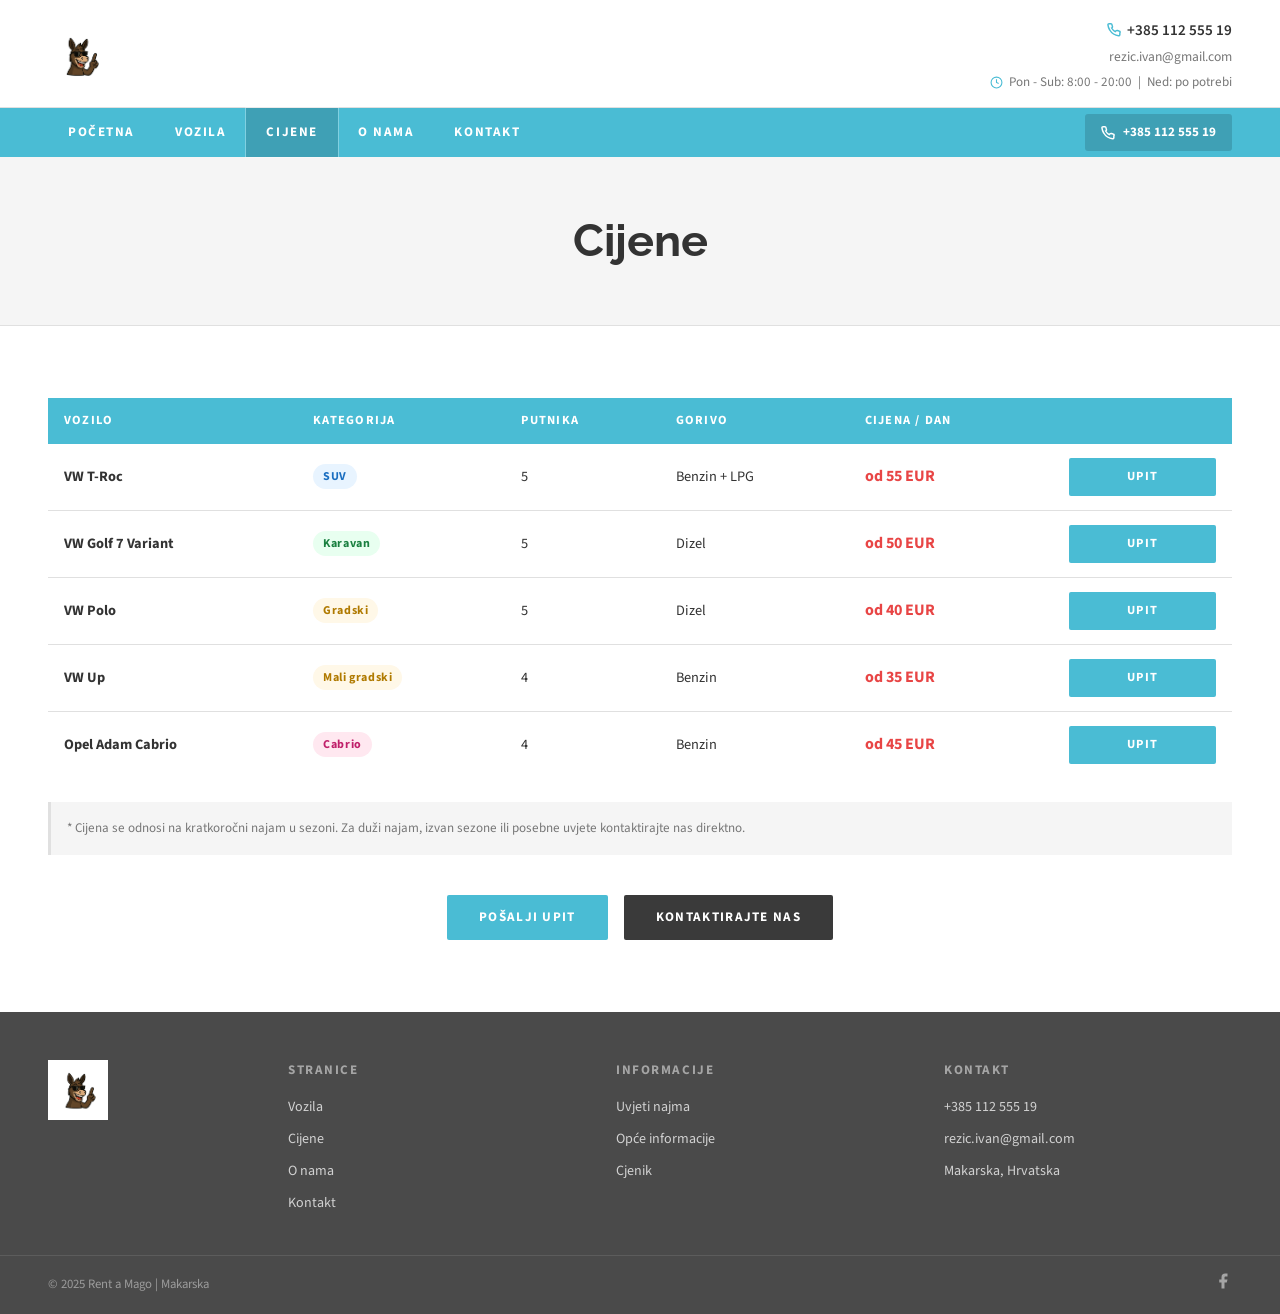
==== commit 73df989d: "popravio chatgpt" ====
--- a/cijene.html
+++ b/cijene.html
@@ -97,7 +97,7 @@
       </thead>
       <tbody>
         <tr>
-          <td><strong>VW T-Roc</strong> ili slično</td>
+          <td><strong>VW T-Roc</strong></td>
           <td><span class="type-badge badge-suv">SUV</span></td>
           <td>5</td>
           <td>Benzin + LPG</td>
@@ -105,7 +105,7 @@
           <td><a href="kontakt.html" class="btn-upit" style="width:auto;padding:9px 20px">Upit</a></td>
         </tr>
         <tr>
-          <td><strong>VW Golf 7 Variant</strong> ili slično</td>
+          <td><strong>VW Golf 7 Variant</strong></td>
           <td><span class="type-badge badge-karavan">Karavan</span></td>
           <td>5</td>
           <td>Dizel</td>
@@ -113,7 +113,7 @@
           <td><a href="kontakt.html" class="btn-upit" style="width:auto;padding:9px 20px">Upit</a></td>
         </tr>
         <tr>
-          <td><strong>VW Polo</strong> ili slično</td>
+          <td><strong>VW Polo</strong></td>
           <td><span class="type-badge badge-gradski">Gradski</span></td>
           <td>5</td>
           <td>Dizel</td>
@@ -121,7 +121,7 @@
           <td><a href="kontakt.html" class="btn-upit" style="width:auto;padding:9px 20px">Upit</a></td>
         </tr>
         <tr>
-          <td><strong>VW Up</strong> ili slično</td>
+          <td><strong>VW Up</strong></td>
           <td><span class="type-badge badge-gradski">Mali gradski</span></td>
           <td>4</td>
           <td>Benzin</td>
@@ -129,7 +129,7 @@
           <td><a href="kontakt.html" class="btn-upit" style="width:auto;padding:9px 20px">Upit</a></td>
         </tr>
         <tr>
-          <td><strong>Opel Adam Cabrio</strong> ili slično</td>
+          <td><strong>Opel Adam Cabrio</strong></td>
           <td><span class="type-badge badge-cabrio">Cabrio</span></td>
           <td>4</td>
           <td>Benzin</td>
@@ -143,7 +143,7 @@
 
       <div class="price-card">
         <div class="price-card-header">
-          <h3>VW T-Roc ili slično</h3>
+          <h3>VW T-Roc</h3>
           <span class="type-badge badge-suv">SUV</span>
         </div>
         <div class="price-card-body">
@@ -158,7 +158,7 @@
 
       <div class="price-card">
         <div class="price-card-header">
-          <h3>VW Golf 7 Variant ili slično</h3>
+          <h3>VW Golf 7 Variant</h3>
           <span class="type-badge badge-karavan">Karavan</span>
         </div>
         <div class="price-card-body">
@@ -173,7 +173,7 @@
 
       <div class="price-card">
         <div class="price-card-header">
-          <h3>VW Polo ili slično</h3>
+          <h3>VW Polo</h3>
           <span class="type-badge badge-gradski">Gradski</span>
         </div>
         <div class="price-card-body">
@@ -188,7 +188,7 @@
 
       <div class="price-card">
         <div class="price-card-header">
-          <h3>VW Up ili slično</h3>
+          <h3>VW Up</h3>
           <span class="type-badge badge-gradski">Mali gradski</span>
         </div>
         <div class="price-card-body">
@@ -203,7 +203,7 @@
 
       <div class="price-card">
         <div class="price-card-header">
-          <h3>Opel Adam Cabrio ili slično</h3>
+          <h3>Opel Adam Cabrio</h3>
           <span class="type-badge badge-cabrio">Cabrio</span>
         </div>
         <div class="price-card-body">
--- a/style.css
+++ b/style.css
@@ -642,3 +642,49 @@
   .prices-table { font-size: 0.82rem; }
   .prices-table th, .prices-table td { padding: 10px 10px; }
 }
+
+
+/* ---- DESKTOP FULL WIDTH LAYOUT ----
+   Desktop sadržaj se širi preko cijele širine ekrana na svim monitorima. */
+@media (min-width: 769px) {
+  .top-header-inner,
+  .navbar-inner,
+  .hero-inner,
+  .booking-bar-inner,
+  .container,
+  .footer-inner,
+  .footer-bottom {
+    max-width: none !important;
+    width: 100% !important;
+    margin-left: 0 !important;
+    margin-right: 0 !important;
+    padding-left: 48px !important;
+    padding-right: 48px !important;
+  }
+
+  .hero-inner {
+    padding-top: 60px !important;
+    padding-bottom: 60px !important;
+  }
+
+  .contact-form-wrap {
+    max-width: none !important;
+  }
+
+  .vehicle-row {
+    grid-template-columns: 300px minmax(0, 1fr) 240px;
+  }
+}
+
+@media (min-width: 1600px) {
+  .top-header-inner,
+  .navbar-inner,
+  .hero-inner,
+  .booking-bar-inner,
+  .container,
+  .footer-inner,
+  .footer-bottom {
+    padding-left: 72px !important;
+    padding-right: 72px !important;
+  }
+}
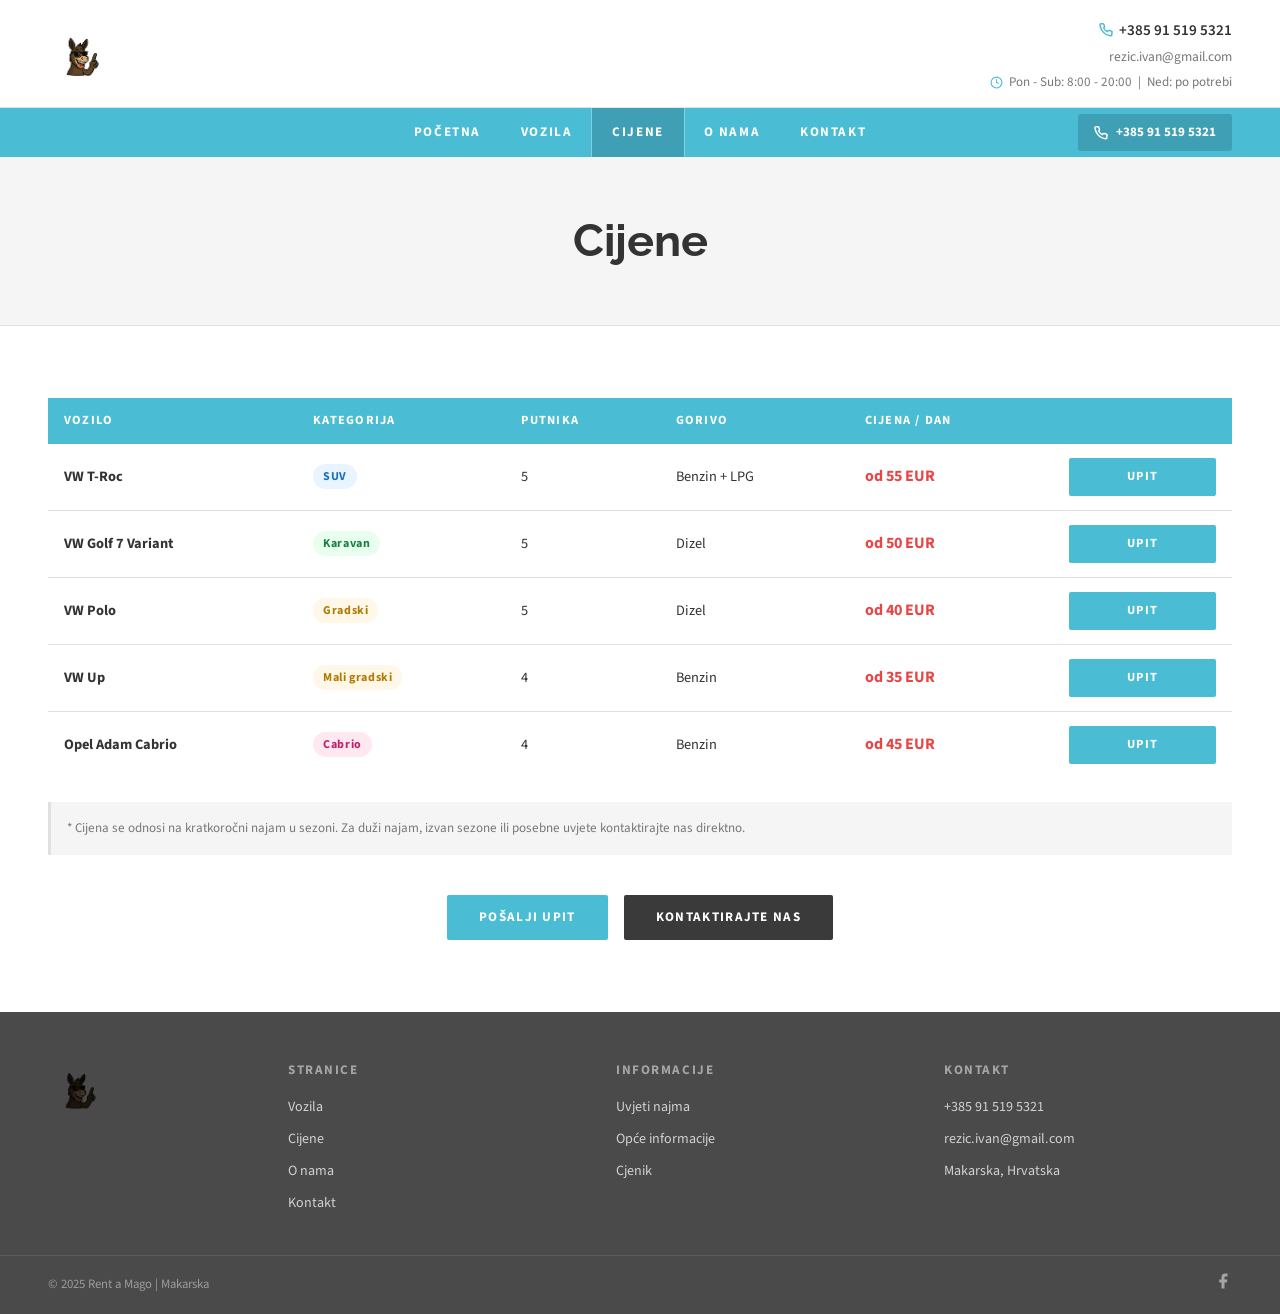
==== commit d34de199: "10" ====
--- a/cijene.html
+++ b/cijene.html
@@ -62,7 +62,7 @@
   <div class="top-header-inner">
     <a href="index.html" class="logo-wrap"><img src="[data-uri]" alt="Rent a Mago" class="logo-img"></a>
     <div class="header-contact">
-      <div class="header-phones"><span class="header-phone"><svg width="14" height="14" viewBox="0 0 24 24" fill="none" stroke="currentColor" stroke-width="2.5"><path d="M22 16.92v3a2 2 0 0 1-2.18 2 19.79 19.79 0 0 1-8.63-3.07A19.5 19.5 0 0 1 4.69 12a19.79 19.79 0 0 1-3.07-8.67A2 2 0 0 1 3.6 1.27h3a2 2 0 0 1 2 1.72c.127.96.361 1.903.7 2.81a2 2 0 0 1-.45 2.11L7.91 8.56a16 16 0 0 0 6.29 6.29l1.46-1.47a2 2 0 0 1 2.11-.45c.907.339 1.85.573 2.81.7A2 2 0 0 1 22 16.92z"/></svg> +385 112 555 19</span></div>
+      <div class="header-phones"><span class="header-phone"><svg width="14" height="14" viewBox="0 0 24 24" fill="none" stroke="currentColor" stroke-width="2.5"><path d="M22 16.92v3a2 2 0 0 1-2.18 2 19.79 19.79 0 0 1-8.63-3.07A19.5 19.5 0 0 1 4.69 12a19.79 19.79 0 0 1-3.07-8.67A2 2 0 0 1 3.6 1.27h3a2 2 0 0 1 2 1.72c.127.96.361 1.903.7 2.81a2 2 0 0 1-.45 2.11L7.91 8.56a16 16 0 0 0 6.29 6.29l1.46-1.47a2 2 0 0 1 2.11-.45c.907.339 1.85.573 2.81.7A2 2 0 0 1 22 16.92z"/></svg> +385 91 519 5321</span></div>
       <span class="header-email">rezic.ivan@gmail.com</span>
       <span class="header-hours"><svg width="13" height="13" viewBox="0 0 24 24" fill="none" stroke="currentColor" stroke-width="2"><circle cx="12" cy="12" r="10"/><polyline points="12 6 12 12 16 14"/></svg> Pon - Sub: 8:00 - 20:00 &nbsp;|&nbsp; Ned: po potrebi</span>
     </div>
@@ -77,7 +77,7 @@
       <li><a href="o-nama.html" class="nav-link">O nama</a></li>
       <li><a href="kontakt.html" class="nav-link">Kontakt</a></li>
     </ul>
-    <a href="tel:+38511255519" class="nav-phone-pill"><svg width="14" height="14" viewBox="0 0 24 24" fill="none" stroke="currentColor" stroke-width="2.5"><path d="M22 16.92v3a2 2 0 0 1-2.18 2 19.79 19.79 0 0 1-8.63-3.07A19.5 19.5 0 0 1 4.69 12a19.79 19.79 0 0 1-3.07-8.67A2 2 0 0 1 3.6 1.27h3a2 2 0 0 1 2 1.72c.127.96.361 1.903.7 2.81a2 2 0 0 1-.45 2.11L7.91 8.56a16 16 0 0 0 6.29 6.29l1.46-1.47a2 2 0 0 1 2.11-.45c.907.339 1.85.573 2.81.7A2 2 0 0 1 22 16.92z"/></svg> +385 112 555 19</a>
+    <a href="tel:+385915195321" class="nav-phone-pill"><svg width="14" height="14" viewBox="0 0 24 24" fill="none" stroke="currentColor" stroke-width="2.5"><path d="M22 16.92v3a2 2 0 0 1-2.18 2 19.79 19.79 0 0 1-8.63-3.07A19.5 19.5 0 0 1 4.69 12a19.79 19.79 0 0 1-3.07-8.67A2 2 0 0 1 3.6 1.27h3a2 2 0 0 1 2 1.72c.127.96.361 1.903.7 2.81a2 2 0 0 1-.45 2.11L7.91 8.56a16 16 0 0 0 6.29 6.29l1.46-1.47a2 2 0 0 1 2.11-.45c.907.339 1.85.573 2.81.7A2 2 0 0 1 22 16.92z"/></svg> +385 91 519 5321</a>
     <button class="burger" id="burger" aria-label="Menu"><span></span><span></span><span></span></button>
   </div>
 </nav>
@@ -230,11 +230,11 @@
     <div><img src="[data-uri]" alt="Rent a Mago" class="footer-logo-img"></div>
     <div class="footer-col"><h5>Stranice</h5><ul><li><a href="vozila.html">Vozila</a></li><li><a href="cijene.html">Cijene</a></li><li><a href="o-nama.html">O nama</a></li><li><a href="kontakt.html">Kontakt</a></li></ul></div>
     <div class="footer-col"><h5>Informacije</h5><ul><li><a href="kontakt.html">Uvjeti najma</a></li><li><a href="kontakt.html">Opće informacije</a></li><li><a href="cijene.html">Cjenik</a></li></ul></div>
-    <div class="footer-col"><h5>Kontakt</h5><ul><li><a href="tel:+38511255519">+385 112 555 19</a></li><li><a href="mailto:rezic.ivan@gmail.com">rezic.ivan@gmail.com</a></li><li><a href="#">Makarska, Hrvatska</a></li></ul></div>
+    <div class="footer-col"><h5>Kontakt</h5><ul><li><a href="tel:+385915195321">+385 91 519 5321</a></li><li><a href="mailto:rezic.ivan@gmail.com">rezic.ivan@gmail.com</a></li><li><a href="#">Makarska, Hrvatska</a></li></ul></div>
   </div>
   <div class="footer-bottom"><span class="footer-copy">&copy; 2025 Rent a Mago | Makarska</span><div class="footer-social"><a href="#" aria-label="Facebook"><svg width="18" height="18" viewBox="0 0 24 24" fill="currentColor"><path d="M18 2h-3a5 5 0 0 0-5 5v3H7v4h3v8h4v-8h3l1-4h-4V7a1 1 0 0 1 1-1h3z"/></svg></a></div></div>
 </footer>
-<div class="mobile-bar"><a href="tel:+38511255519"><svg width="16" height="16" viewBox="0 0 24 24" fill="none" stroke="currentColor" stroke-width="2.5"><path d="M22 16.92v3a2 2 0 0 1-2.18 2 19.79 19.79 0 0 1-8.63-3.07A19.5 19.5 0 0 1 4.69 12a19.79 19.79 0 0 1-3.07-8.67A2 2 0 0 1 3.6 1.27h3a2 2 0 0 1 2 1.72c.127.96.361 1.903.7 2.81a2 2 0 0 1-.45 2.11L7.91 8.56a16 16 0 0 0 6.29 6.29l1.46-1.47a2 2 0 0 1 2.11-.45c.907.339 1.85.573 2.81.7A2 2 0 0 1 22 16.92z"/></svg> Nazovi</a><a href="kontakt.html"><svg width="16" height="16" viewBox="0 0 24 24" fill="none" stroke="currentColor" stroke-width="2.5"><path d="M21 15a2 2 0 0 1-2 2H7l-4 4V5a2 2 0 0 1 2-2h14a2 2 0 0 1 2 2z"/></svg> Upit</a></div>
+<div class="mobile-bar"><a href="tel:+385915195321"><svg width="16" height="16" viewBox="0 0 24 24" fill="none" stroke="currentColor" stroke-width="2.5"><path d="M22 16.92v3a2 2 0 0 1-2.18 2 19.79 19.79 0 0 1-8.63-3.07A19.5 19.5 0 0 1 4.69 12a19.79 19.79 0 0 1-3.07-8.67A2 2 0 0 1 3.6 1.27h3a2 2 0 0 1 2 1.72c.127.96.361 1.903.7 2.81a2 2 0 0 1-.45 2.11L7.91 8.56a16 16 0 0 0 6.29 6.29l1.46-1.47a2 2 0 0 1 2.11-.45c.907.339 1.85.573 2.81.7A2 2 0 0 1 22 16.92z"/></svg> Nazovi</a><a href="kontakt.html"><svg width="16" height="16" viewBox="0 0 24 24" fill="none" stroke="currentColor" stroke-width="2.5"><path d="M21 15a2 2 0 0 1-2 2H7l-4 4V5a2 2 0 0 1 2-2h14a2 2 0 0 1 2 2z"/></svg> Upit</a></div>
 <script src="main.js"></script>
 </body>
 </html>
--- a/style.css
+++ b/style.css
@@ -108,11 +108,15 @@
 /* Placeholder gradient when no photo */
 .hero-img-placeholder {
   position: absolute; inset: 0;
-  background: linear-gradient(135deg, #0d2137 0%, #1e4060 40%, #2a6080 70%, #1a3a55 100%);
+  background-image: url('hero-rent-a-mago.jpg');
+  background-size: cover;
+  background-position: center center;
+  background-repeat: no-repeat;
+  background-color: #1a2a3a;
 }
 .hero-inner {
   position: relative; z-index: 2;
-  width: 100%; display: flex; align-items: center; justify-content: flex-end;
+  width: 100%; display: flex; align-items: center; justify-content: flex-start;
   max-width: 1160px; margin: 0 auto; padding: 60px 24px;
 }
 .hero-panel {
@@ -134,37 +138,68 @@
 
 /* ---- BOOKING BAR ---- */
 .booking-bar {
-  background: var(--blue);
-  padding: 18px 0;
+  background: linear-gradient(180deg, #ffffff 0%, #f4f9fc 100%);
+  padding: 72px 0;
+}
+.inquiry-header {
+  text-align: center;
+  max-width: 760px;
+  margin: 0 auto 30px;
+}
+.inquiry-kicker {
+  display: inline-block;
+  margin-bottom: 12px;
+  color: var(--blue);
+  font-size: 0.78rem;
+  font-weight: 800;
+  text-transform: uppercase;
+  letter-spacing: 0.18em;
+}
+.inquiry-card {
+  background: linear-gradient(135deg, #75c5db 0%, #62b6cf 100%);
+  border-radius: 24px;
+  padding: 32px;
+  box-shadow: 0 24px 60px rgba(64, 139, 165, 0.2);
+  display: grid;
+  grid-template-columns: 1.4fr 1fr 0.8fr;
+  gap: 18px;
+  align-items: end;
 }
 .booking-bar-inner {
   max-width: 1160px; margin: 0 auto; padding: 0 24px;
-  display: flex; align-items: flex-end; gap: 12px; flex-wrap: wrap;
-}
-.booking-group { display: flex; flex-direction: column; gap: 4px; flex: 1; min-width: 120px; }
-.booking-group label { font-size: 0.72rem; font-weight: 700; letter-spacing: 0.1em; text-transform: uppercase; color: rgba(255,255,255,0.85); }
+}
+.booking-group { display: flex; flex-direction: column; gap: 8px; min-width: 0; }
+.booking-group label { font-size: 0.84rem; font-weight: 800; letter-spacing: 0.12em; text-transform: uppercase; color: rgba(255,255,255,0.92); text-align: center; }
 .booking-group input, .booking-group select {
-  height: 40px; padding: 0 10px;
-  border: none; border-radius: 2px;
-  font-family: var(--font-main); font-size: 0.85rem; color: var(--text);
-  background: var(--white);
+  height: 58px; padding: 0 18px;
+  border: 1px solid rgba(255,255,255,0.28); border-radius: 14px;
+  font-family: var(--font-main); font-size: 1.05rem; font-weight: 600; color: var(--text);
+  background: rgba(255,255,255,0.88);
+  text-align: center;
   width: 100%;
 }
 .booking-group input:focus, .booking-group select:focus { outline: 2px solid rgba(255,255,255,0.5); }
-.booking-divider {
-  width: 1px; height: 40px; background: rgba(255,255,255,0.3);
-  align-self: flex-end; flex-shrink: 0;
+.booking-group-time input { min-width: 120px; }
+.booking-action-wrap {
+  grid-column: 1 / -1;
+  display: flex;
+  justify-content: center;
+  padding-top: 6px;
 }
 .btn-book {
-  height: 40px; padding: 0 28px;
-  background: var(--dark); color: var(--white);
-  border: none; border-radius: 2px;
-  font-family: var(--font-main); font-size: 0.82rem; font-weight: 700;
-  letter-spacing: 0.1em; text-transform: uppercase;
-  cursor: pointer; transition: background 0.2s; white-space: nowrap;
-  flex-shrink: 0;
-}
-.btn-book:hover { background: #222; }
+  min-height: 56px; padding: 0 34px;
+  background: linear-gradient(135deg, #12182f 0%, #202641 100%); color: var(--white);
+  border: none; border-radius: 14px;
+  font-family: var(--font-main); font-size: 0.96rem; font-weight: 800;
+  letter-spacing: 0.14em; text-transform: uppercase;
+  cursor: pointer; transition: transform 0.2s, box-shadow 0.2s, background 0.2s; white-space: nowrap;
+  box-shadow: 0 14px 30px rgba(10, 24, 48, 0.2);
+  display: inline-flex; align-items: center; justify-content: center;
+}
+.btn-book:hover {
+  transform: translateY(-1px);
+  box-shadow: 0 18px 36px rgba(10, 24, 48, 0.26);
+}
 
 /* ---- SECTIONS ---- */
 .section { padding: 72px 0; }
@@ -186,6 +221,88 @@
 .section-sub a { color: var(--blue); }
 .section-sub span { margin: 0 6px; }
 
+
+.inquiry-section .section-sub { margin-bottom: 0; color: rgba(17, 28, 44, 0.72); }
+.inquiry-section .section-title { margin-bottom: 12px; }
+
+.inquiry-section .container {
+  max-width: 980px;
+}
+.inquiry-card {
+  max-width: 900px;
+  margin: 0 auto;
+}
+.booking-group,
+.booking-action-wrap {
+  width: 100%;
+}
+.booking-group input,
+.booking-group select {
+  display: block;
+  width: 100%;
+  max-width: 100%;
+  min-width: 0;
+  margin: 0 auto;
+}
+.booking-group input[type="date"],
+.booking-group input[type="time"] {
+  -webkit-appearance: none;
+  appearance: none;
+}
+.booking-action-wrap .btn-book {
+  min-width: 260px;
+}
+.booking-group input::placeholder,
+.booking-group select,
+.booking-group input[type="date"],
+.booking-group input[type="time"] {
+  text-align: center;
+}
+
+.booking-group input[type="date"],
+.booking-group input[type="time"] {
+  text-align: center;
+  text-align-last: center;
+  padding-top: 0;
+  padding-bottom: 0;
+}
+.booking-group input[type="date"]::-webkit-date-and-time-value,
+.booking-group input[type="time"]::-webkit-date-and-time-value {
+  text-align: center;
+  min-height: 100%;
+  display: flex;
+  align-items: center;
+  justify-content: center;
+}
+.booking-group input[type="date"]::-webkit-datetime-edit,
+.booking-group input[type="time"]::-webkit-datetime-edit {
+  display: flex;
+  width: 100%;
+  height: 100%;
+  align-items: center;
+  justify-content: center;
+  text-align: center;
+  padding: 0;
+}
+.booking-group input[type="date"]::-webkit-datetime-edit-fields-wrapper,
+.booking-group input[type="time"]::-webkit-datetime-edit-fields-wrapper {
+  display: flex;
+  align-items: center;
+  justify-content: center;
+  width: 100%;
+  height: 100%;
+}
+.booking-group input[type="date"]::-webkit-datetime-edit-text,
+.booking-group input[type="date"]::-webkit-datetime-edit-day-field,
+.booking-group input[type="date"]::-webkit-datetime-edit-month-field,
+.booking-group input[type="date"]::-webkit-datetime-edit-year-field,
+.booking-group input[type="time"]::-webkit-datetime-edit-hour-field,
+.booking-group input[type="time"]::-webkit-datetime-edit-minute-field,
+.booking-group input[type="time"]::-webkit-datetime-edit-ampm-field,
+.booking-group input[type="time"]::-webkit-datetime-edit-text {
+  text-align: center;
+  line-height: 1;
+}
 /* ---- LOCATION SECTION ---- */
 .location-section { padding: 56px 0; background: var(--white); text-align: center; }
 .location-btns { display: flex; align-items: center; justify-content: center; gap: 16px; margin-top: 24px; }
@@ -208,48 +325,119 @@
 
 /* ---- FLEET CAROUSEL ---- */
 .fleet-section {
-  background: #2a2a2a;
-  padding: 64px 0;
-}
-.fleet-section .section-title { color: var(--white); }
-.fleet-carousel { position: relative; overflow: hidden; }
+  background: linear-gradient(180deg, #ffffff 0%, #f7fafc 100%);
+  padding: 72px 0;
+  border-top: 1px solid #edf2f6;
+  border-bottom: 1px solid #edf2f6;
+}
+.fleet-section .section-title { color: var(--text); }
+.fleet-carousel {
+  position: relative;
+  overflow: hidden;
+  padding: 18px 84px 8px;
+}
 .fleet-track {
-  display: flex; transition: transform 0.4s ease;
+  display: flex;
+  align-items: stretch;
+  gap: 22px;
+  width: max-content;
+  transition: transform 0.45s cubic-bezier(0.22, 1, 0.36, 1);
+  will-change: transform;
 }
 .fleet-card {
-  min-width: 100%; padding: 32px 48px;
-  display: flex; flex-direction: column; align-items: center;
-  gap: 20px;
+  flex: 0 0 clamp(180px, 16vw, 230px);
+  min-width: 0;
+  padding: 18px 16px 22px;
+  display: flex;
+  flex-direction: column;
+  align-items: center;
+  gap: 16px;
+  background: #ffffff;
+  border: 1px solid #e7edf2;
+  border-radius: 18px;
+  box-shadow: 0 10px 30px rgba(19, 40, 64, 0.08);
+  opacity: 0.72;
+  transform: scale(0.92);
+  transition: transform 0.35s ease, opacity 0.35s ease, box-shadow 0.35s ease, border-color 0.35s ease;
+}
+.fleet-card.is-active {
+  opacity: 1;
+  transform: scale(1);
+  border-color: rgba(74, 188, 212, 0.45);
+  box-shadow: 0 20px 46px rgba(19, 40, 64, 0.14);
 }
 .fleet-car-img {
-  width: 280px; height: 180px;
-  background: #ddd; border-radius: 4px;
-  display: flex; align-items: center; justify-content: center;
+  width: 100%;
+  aspect-ratio: 4 / 3;
+  background: #eef4f8;
+  border-radius: 14px;
+  display: flex;
+  align-items: center;
+  justify-content: center;
   overflow: hidden;
 }
 .fleet-car-img img { width: 100%; height: 100%; object-fit: cover; }
 .fleet-car-img.placeholder {
-  background: linear-gradient(135deg, #555 0%, #444 100%);
-  color: #888; font-size: 0.8rem;
-}
-.fleet-card h3 { font-family: var(--font-heading); font-size: 1.4rem; color: var(--white); font-weight: 700; }
-.fleet-specs { display: flex; flex-wrap: wrap; justify-content: center; gap: 12px 24px; }
-.fleet-spec { display: flex; align-items: center; gap: 6px; color: var(--blue); font-size: 0.85rem; }
-.fleet-spec svg { flex-shrink: 0; }
+  background: linear-gradient(135deg, #e8eef2 0%, #dce6ec 100%);
+  color: #7f8d99; font-size: 0.8rem;
+}
+.fleet-card h3 {
+  font-family: var(--font-heading);
+  font-size: 1.35rem;
+  color: var(--text);
+  font-weight: 700;
+  text-align: center;
+}
+.fleet-specs {
+  display: flex;
+  flex-wrap: wrap;
+  justify-content: center;
+  gap: 10px 14px;
+}
+.fleet-spec {
+  display: flex;
+  align-items: center;
+  gap: 6px;
+  color: #516170;
+  font-size: 0.78rem;
+}
+.fleet-spec svg { flex-shrink: 0; color: var(--blue); }
 .fleet-price { text-align: center; }
 .fleet-price-old { font-size: 0.85rem; color: #888; text-decoration: line-through; }
-.fleet-price-new { font-size: 1.8rem; font-weight: 700; color: var(--blue); }
-.fleet-price-new span { font-size: 0.9rem; color: rgba(255,255,255,0.7); font-weight: 400; }
+.fleet-price-new { font-size: 2rem; font-weight: 800; color: var(--blue); }
+.fleet-price-new span { font-size: 0.9rem; color: var(--text-muted); font-weight: 500; }
+.fleet-card .btn-primary {
+  width: 100%;
+  text-align: center;
+  padding: 12px 18px !important;
+}
 .fleet-nav {
-  position: absolute; top: 50%; transform: translateY(-50%);
-  background: rgba(255,255,255,0.1); border: none; color: var(--white);
-  width: 40px; height: 40px; border-radius: 50%;
-  font-size: 1.2rem; cursor: pointer; display: flex; align-items: center; justify-content: center;
-  transition: background 0.2s; z-index: 5;
-}
-.fleet-nav:hover { background: rgba(255,255,255,0.25); }
-.fleet-prev { left: 16px; }
-.fleet-next { right: 16px; }
+  position: absolute;
+  top: 50%;
+  transform: translateY(-50%);
+  background: #ffffff;
+  border: 1px solid #dde6ed;
+  color: var(--text);
+  width: 48px;
+  height: 48px;
+  border-radius: 50%;
+  font-size: 1.45rem;
+  cursor: pointer;
+  display: flex;
+  align-items: center;
+  justify-content: center;
+  box-shadow: 0 10px 24px rgba(19, 40, 64, 0.10);
+  transition: transform 0.2s ease, box-shadow 0.2s ease, border-color 0.2s ease, background 0.2s ease;
+  z-index: 5;
+}
+.fleet-nav:hover {
+  transform: translateY(-50%) scale(1.03);
+  border-color: rgba(74, 188, 212, 0.55);
+  box-shadow: 0 14px 28px rgba(19, 40, 64, 0.14);
+  background: #fbfdff;
+}
+.fleet-prev { left: 18px; }
+.fleet-next { right: 18px; }
 
 /* ---- VEHICLES LIST (vozila.html) ---- */
 .vehicle-row {
@@ -272,6 +460,46 @@
 .vehicle-img-wrap img { max-width: 190px; height: auto; }
 .vehicle-img-wrap.svg-placeholder {
   background: #f0f0f0;
+}
+.vehicle-gallery {
+  display: flex;
+  flex-direction: column;
+  gap: 12px;
+  width: 100%;
+}
+.vehicle-main-img {
+  width: 100%;
+  height: 190px;
+  object-fit: cover;
+  border-radius: 6px;
+  display: block;
+  background: #e9eef1;
+}
+.vehicle-thumbs {
+  display: grid;
+  grid-template-columns: repeat(2, minmax(0, 1fr));
+  gap: 10px;
+}
+.vehicle-thumb {
+  border: 2px solid transparent;
+  border-radius: 6px;
+  padding: 0;
+  overflow: hidden;
+  background: transparent;
+  cursor: pointer;
+  transition: border-color 0.2s, transform 0.2s;
+}
+.vehicle-thumb:hover {
+  transform: translateY(-1px);
+}
+.vehicle-thumb.is-active {
+  border-color: var(--blue);
+}
+.vehicle-thumb img {
+  width: 100%;
+  height: 76px;
+  object-fit: cover;
+  display: block;
 }
 .vehicle-info { padding: 24px 28px; border-left: 1px solid var(--border); }
 .vehicle-info h3 { font-family: var(--font-heading); font-size: 1.15rem; font-weight: 700; color: var(--text); margin-bottom: 14px; }
@@ -375,7 +603,7 @@
   display: grid; grid-template-columns: 200px 1fr 1fr 1fr;
   gap: 40px; padding-bottom: 40px;
 }
-.footer-logo-img { height: 60px; width: auto; margin-bottom: 0; }
+.footer-logo-img { height: 60px; width: auto; margin-bottom: 0; display: block; background: transparent !important; mix-blend-mode: multiply; }
 .footer-col h5 { font-size: 0.82rem; font-weight: 700; color: rgba(255,255,255,0.5); text-transform: uppercase; letter-spacing: 0.12em; margin-bottom: 14px; }
 .footer-col ul { display: flex; flex-direction: column; gap: 8px; }
 .footer-col ul li a { font-size: 0.88rem; color: rgba(255,255,255,0.75); transition: color 0.2s; }
@@ -481,87 +709,107 @@
 
   /* --- HERO: full-screen, panel bottom-aligned --- */
   .hero {
-    min-height: 88vw;
+    min-height: 78vh;
+    max-height: 760px;
     align-items: flex-end;
+  }
+  .hero-img-placeholder {
+    background-position: 74% 42%;
   }
   .hero-bg {
     background: linear-gradient(180deg,
-      rgba(0,0,0,0.05) 0%,
-      rgba(0,0,0,0.55) 60%,
-      rgba(0,0,0,0.82) 100%);
+      rgba(0,0,0,0.03) 0%,
+      rgba(0,0,0,0.12) 32%,
+      rgba(5,16,36,0.24) 52%,
+      rgba(5,16,36,0.72) 100%);
   }
   .hero-inner {
-    padding: 0;
-    justify-content: stretch;
+    padding: 0 16px 18px;
+    justify-content: flex-start;
     align-items: flex-end;
   }
   .hero-panel {
     clip-path: none;
-    padding: 28px 20px 32px;
-    max-width: 100%;
+    padding: 18px 18px 20px;
+    max-width: 420px;
     width: 100%;
-    background: linear-gradient(180deg, transparent 0%, rgba(10,20,40,0.96) 30%);
-    backdrop-filter: none;
-    border-radius: 0;
+    background: linear-gradient(180deg, rgba(6,18,38,0.34) 0%, rgba(6,18,38,0.88) 100%);
+    backdrop-filter: blur(3px);
+    border-radius: 18px;
   }
   .hero-panel h1 {
-    font-size: clamp(1.45rem, 5.5vw, 1.9rem);
+    font-size: clamp(1.35rem, 5.4vw, 1.8rem);
     margin-bottom: 10px;
-    line-height: 1.25;
+    line-height: 1.2;
   }
   .hero-panel p {
     font-size: 0.88rem;
-    color: rgba(255,255,255,0.75);
-    line-height: 1.6;
-    max-width: 360px;
-  }
-
-  /* --- BOOKING BAR: clean vertical stack --- */
-  .booking-bar { padding: 0; }
+    color: rgba(255,255,255,0.82);
+    line-height: 1.55;
+    max-width: 340px;
+  }
+
+  /* --- BOOKING / INQUIRY SECTION --- */
+  .booking-bar { padding: 56px 0; }
+  .inquiry-header { margin-bottom: 24px; padding: 0 8px; }
+  .inquiry-section .container { padding: 0 20px; }
+  .inquiry-card {
+    grid-template-columns: 1fr;
+    gap: 14px;
+    padding: 22px 16px;
+    border-radius: 20px;
+    max-width: 100%;
+    margin: 0 auto;
+  }
   .booking-bar-inner {
-    flex-direction: column;
-    gap: 0;
     padding: 0;
   }
-  .booking-divider { display: none; }
   .booking-group {
     min-width: 100%;
     flex: none;
-    border-bottom: 1px solid rgba(255,255,255,0.15);
-    padding: 14px 20px;
-    gap: 6px;
-    flex-direction: row;
-    align-items: center;
-    justify-content: space-between;
+    padding: 0;
+    gap: 8px;
+    align-items: stretch;
+    justify-content: flex-start;
   }
   .booking-group label {
-    font-size: 0.72rem;
-    color: rgba(255,255,255,0.7);
-    white-space: nowrap;
-    min-width: 120px;
+    font-size: 0.82rem;
+    color: rgba(255,255,255,0.9);
+    min-width: 0;
+    text-align: center;
   }
   .booking-group input,
   .booking-group select {
-    height: 36px;
-    flex: 1;
-    text-align: right;
-    background: rgba(255,255,255,0.15);
-    color: var(--white);
-    border: none;
-    border-radius: 3px;
-    font-size: 0.85rem;
-    padding: 0 10px;
-  }
-  .booking-group input::placeholder { color: rgba(255,255,255,0.5); }
+    height: 56px;
+    text-align: center;
+    background: rgba(255,255,255,0.92);
+    color: var(--text);
+    border: 1px solid rgba(255,255,255,0.25);
+    border-radius: 12px;
+    font-size: 1.08rem;
+    font-weight: 600;
+    padding: 0 16px;
+    width: 100%;
+    max-width: 100%;
+    min-width: 0;
+    margin: 0;
+  }
+  .booking-group input::placeholder { color: #8ba0ae; text-align: center; font-size: 1.02rem; }
+  .booking-action-wrap {
+    justify-content: center;
+    align-items: center;
+    padding-top: 8px;
+  }
   .btn-book {
     width: 100%;
-    height: 52px;
-    font-size: 0.88rem;
-    letter-spacing: 0.18em;
-    border-radius: 0;
-    background: #1a1a2a;
-  }
-  .btn-book:hover { background: #111; }
+    max-width: 320px;
+    min-height: 56px;
+    font-size: 0.96rem;
+    letter-spacing: 0.16em;
+    border-radius: 12px;
+    background: linear-gradient(135deg, #10172d 0%, #202744 100%);
+    margin: 0 auto;
+  }
 
   /* --- LOCATION SECTION --- */
   .location-section { padding: 40px 0; }
@@ -570,7 +818,8 @@
 
   /* --- VEHICLE ROWS --- */
   .vehicle-row { grid-template-columns: 1fr; border-radius: 4px; }
-  .vehicle-img-wrap { padding: 24px 32px; min-height: 160px; }
+  .vehicle-img-wrap { padding: 24px 24px 20px; min-height: 160px; }
+  .vehicle-main-img { height: 220px; }
   .vehicle-info { border-left: none; border-top: 1px solid var(--border); padding: 20px; }
   .vehicle-price-box {
     border-left: none;
@@ -591,8 +840,11 @@
   .feature-card { padding: 0 4px; }
 
   /* --- FLEET CAROUSEL --- */
-  .fleet-card { padding: 28px 20px; }
-  .fleet-car-img { width: 220px; height: 140px; }
+  .fleet-carousel { padding: 18px 64px 8px; }
+  .fleet-track { gap: 16px; }
+  .fleet-card { flex-basis: clamp(170px, 26vw, 220px); padding: 18px 14px 20px; }
+  .fleet-car-img { width: 100%; }
+  .fleet-price-new { font-size: 1.7rem; }
 
   /* --- FOOTER --- */
   .footer { padding-top: 36px; }
@@ -621,12 +873,18 @@
   .logo-img { height: 42px; }
   .header-phone { font-size: 0.82rem; }
 
-  .hero { min-height: 100vw; }
-  .hero-panel { padding: 24px 16px 28px; }
-  .hero-panel h1 { font-size: 1.3rem; }
-  .hero-panel p { font-size: 0.84rem; }
-
-  .booking-group { padding: 12px 16px; }
+  .hero { min-height: 72vh; }
+  .hero-img-placeholder { background-position: 77% 44%; }
+  .hero-inner { padding: 0 12px 14px; }
+  .hero-panel { padding: 16px 15px 18px; }
+  .hero-panel h1 { font-size: 1.24rem; }
+  .hero-panel p { font-size: 0.83rem; }
+
+  .booking-bar { padding: 48px 0; }
+  .inquiry-section .container { padding: 0 16px; }
+  .inquiry-card { padding: 20px 16px; }
+  .booking-group { padding: 0; }
+  .btn-book { max-width: 100%; }
 
   .section { padding: 48px 0; }
   .features-grid { grid-template-columns: 1fr; gap: 20px; }
@@ -634,11 +892,19 @@
 
   .section-title { font-size: 1.4rem; }
 
-  .fleet-car-img { width: 180px; height: 115px; }
-  .fleet-card { padding: 24px 16px; }
+  .fleet-carousel { padding: 12px 52px 6px; }
+  .fleet-track { gap: 14px; }
+  .fleet-card { flex-basis: 78vw; max-width: 310px; padding: 18px 14px 20px; opacity: 0.82; transform: scale(0.96); }
+  .fleet-card.is-active { transform: scale(1); }
+  .fleet-car-img { width: 100%; }
   .fleet-price-new { font-size: 1.5rem; }
+  .fleet-nav { width: 42px; height: 42px; font-size: 1.2rem; }
+  .fleet-prev { left: 6px; }
+  .fleet-next { right: 6px; }
 
   .vehicle-img-wrap { padding: 20px; }
+  .vehicle-main-img { height: 200px; }
+  .vehicle-thumb img { height: 72px; }
   .prices-table { font-size: 0.82rem; }
   .prices-table th, .prices-table td { padding: 10px 10px; }
 }
@@ -672,7 +938,11 @@
   }
 
   .vehicle-row {
-    grid-template-columns: 300px minmax(0, 1fr) 240px;
+    grid-template-columns: 340px minmax(0, 1fr) 240px;
+  }
+
+  .vehicle-main-img {
+    height: 220px;
   }
 }
 
@@ -688,3 +958,70 @@
     padding-right: 72px !important;
   }
 }
+
+/* ---- ALIGNMENT FIXES: centered desktop nav + centered inquiry button ---- */
+@media (min-width: 769px) {
+  .navbar-inner {
+    display: grid !important;
+    grid-template-columns: 1fr auto 1fr;
+    align-items: center;
+  }
+
+  .nav-links {
+    grid-column: 2;
+    justify-content: center;
+    justify-self: center;
+  }
+
+  .nav-phone-pill {
+    grid-column: 3;
+    justify-self: end;
+  }
+
+  .booking-bar-inner {
+    justify-content: center !important;
+    align-items: flex-end;
+  }
+
+  .btn-book {
+    display: flex;
+    align-items: center;
+    justify-content: center;
+    text-align: center;
+  }
+}
+
+@media (max-width: 768px) {
+  .booking-bar-inner {
+    align-items: center;
+  }
+
+  .btn-book {
+    width: calc(100% - 40px);
+    max-width: 340px;
+    margin: 16px auto;
+    border-radius: 2px;
+    display: flex;
+    align-items: center;
+    justify-content: center;
+    text-align: center;
+  }
+}
+
+
+@media (max-width: 768px) {
+  .booking-group input[type="date"],
+  .booking-group input[type="time"] {
+    line-height: 56px;
+  }
+  .booking-group input[type="date"]::-webkit-date-and-time-value,
+  .booking-group input[type="time"]::-webkit-date-and-time-value,
+  .booking-group input[type="date"]::-webkit-datetime-edit,
+  .booking-group input[type="time"]::-webkit-datetime-edit,
+  .booking-group input[type="date"]::-webkit-datetime-edit-fields-wrapper,
+  .booking-group input[type="time"]::-webkit-datetime-edit-fields-wrapper {
+    height: 56px;
+    min-height: 56px;
+    align-items: center;
+  }
+}
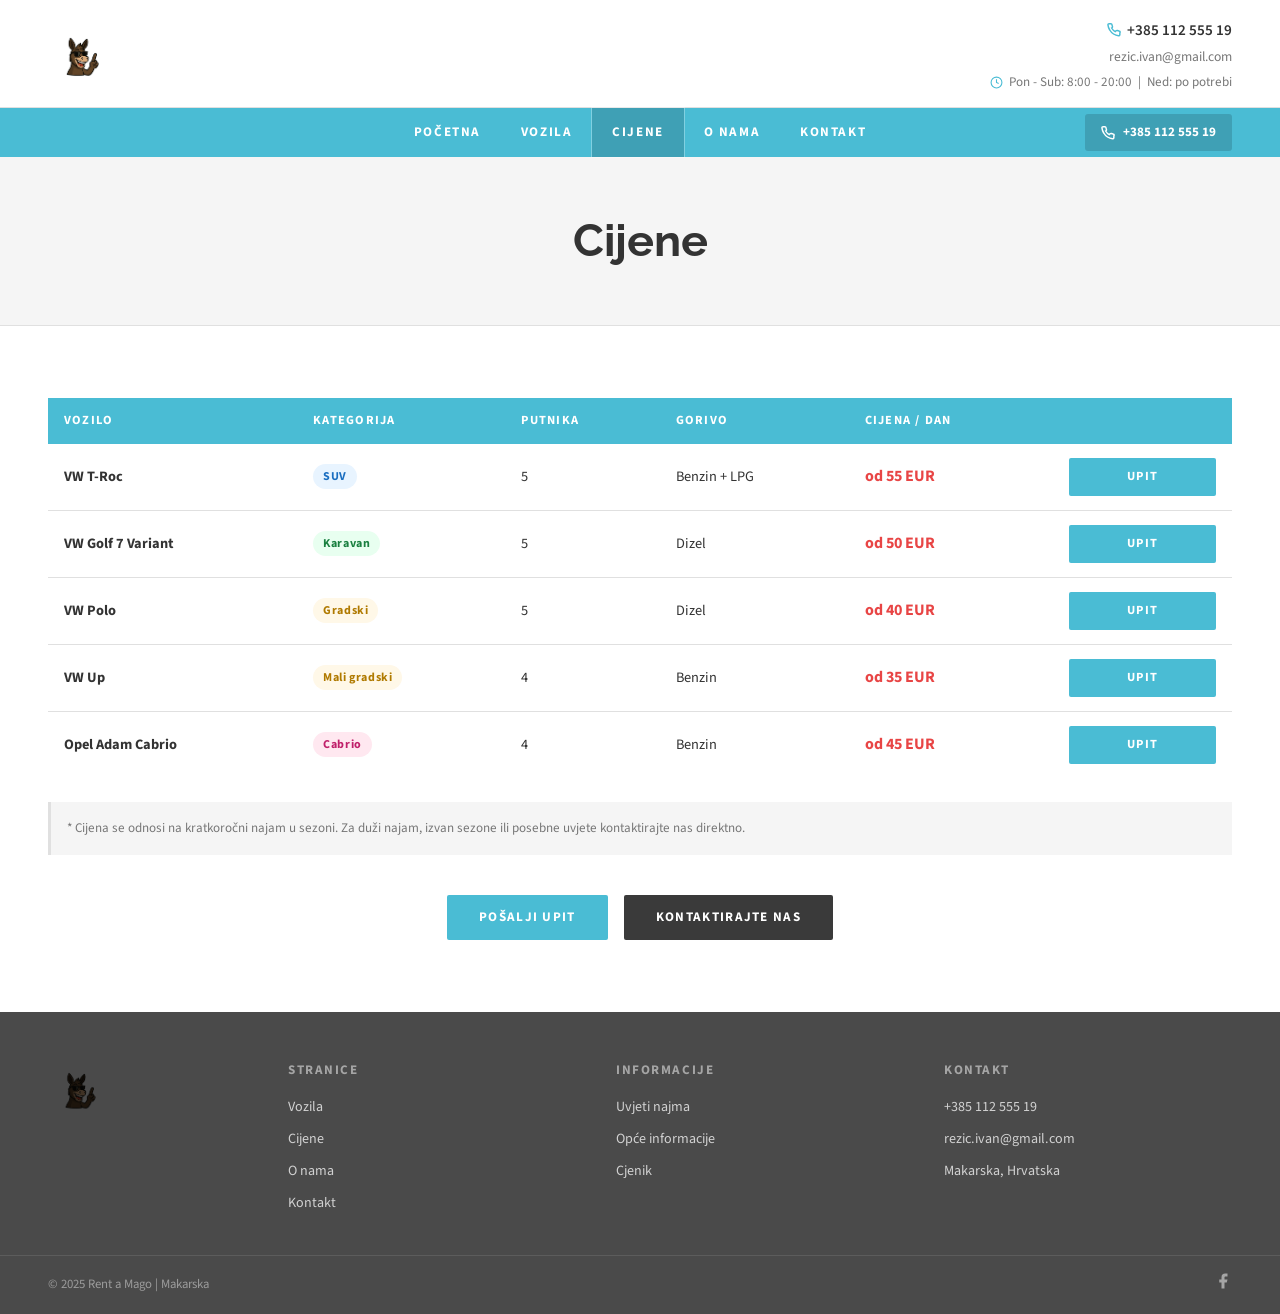
==== commit 55b12172: "11" ====
--- a/cijene.html
+++ b/cijene.html
@@ -8,6 +8,8 @@
 <link rel="preconnect" href="https://fonts.gstatic.com" crossorigin>
 <link href="https://fonts.googleapis.com/css2?family=Raleway:wght@700;800&family=Source+Sans+3:wght@400;600;700&display=swap" rel="stylesheet">
 <link rel="stylesheet" href="style.css">
+<link rel="icon" type="image/png" href="favicon.png">
+<link rel="shortcut icon" href="favicon.ico">
 <style>
 /* TABLE — desktop only */
 .prices-table { width:100%; border-collapse:collapse; font-size:0.9rem; }
@@ -62,7 +64,7 @@
   <div class="top-header-inner">
     <a href="index.html" class="logo-wrap"><img src="[data-uri]" alt="Rent a Mago" class="logo-img"></a>
     <div class="header-contact">
-      <div class="header-phones"><span class="header-phone"><svg width="14" height="14" viewBox="0 0 24 24" fill="none" stroke="currentColor" stroke-width="2.5"><path d="M22 16.92v3a2 2 0 0 1-2.18 2 19.79 19.79 0 0 1-8.63-3.07A19.5 19.5 0 0 1 4.69 12a19.79 19.79 0 0 1-3.07-8.67A2 2 0 0 1 3.6 1.27h3a2 2 0 0 1 2 1.72c.127.96.361 1.903.7 2.81a2 2 0 0 1-.45 2.11L7.91 8.56a16 16 0 0 0 6.29 6.29l1.46-1.47a2 2 0 0 1 2.11-.45c.907.339 1.85.573 2.81.7A2 2 0 0 1 22 16.92z"/></svg> +385 91 519 5321</span></div>
+      <div class="header-phones"><span class="header-phone"><svg width="14" height="14" viewBox="0 0 24 24" fill="none" stroke="currentColor" stroke-width="2.5"><path d="M22 16.92v3a2 2 0 0 1-2.18 2 19.79 19.79 0 0 1-8.63-3.07A19.5 19.5 0 0 1 4.69 12a19.79 19.79 0 0 1-3.07-8.67A2 2 0 0 1 3.6 1.27h3a2 2 0 0 1 2 1.72c.127.96.361 1.903.7 2.81a2 2 0 0 1-.45 2.11L7.91 8.56a16 16 0 0 0 6.29 6.29l1.46-1.47a2 2 0 0 1 2.11-.45c.907.339 1.85.573 2.81.7A2 2 0 0 1 22 16.92z"/></svg> +385 112 555 19</span></div>
       <span class="header-email">rezic.ivan@gmail.com</span>
       <span class="header-hours"><svg width="13" height="13" viewBox="0 0 24 24" fill="none" stroke="currentColor" stroke-width="2"><circle cx="12" cy="12" r="10"/><polyline points="12 6 12 12 16 14"/></svg> Pon - Sub: 8:00 - 20:00 &nbsp;|&nbsp; Ned: po potrebi</span>
     </div>
@@ -77,7 +79,7 @@
       <li><a href="o-nama.html" class="nav-link">O nama</a></li>
       <li><a href="kontakt.html" class="nav-link">Kontakt</a></li>
     </ul>
-    <a href="tel:+385915195321" class="nav-phone-pill"><svg width="14" height="14" viewBox="0 0 24 24" fill="none" stroke="currentColor" stroke-width="2.5"><path d="M22 16.92v3a2 2 0 0 1-2.18 2 19.79 19.79 0 0 1-8.63-3.07A19.5 19.5 0 0 1 4.69 12a19.79 19.79 0 0 1-3.07-8.67A2 2 0 0 1 3.6 1.27h3a2 2 0 0 1 2 1.72c.127.96.361 1.903.7 2.81a2 2 0 0 1-.45 2.11L7.91 8.56a16 16 0 0 0 6.29 6.29l1.46-1.47a2 2 0 0 1 2.11-.45c.907.339 1.85.573 2.81.7A2 2 0 0 1 22 16.92z"/></svg> +385 91 519 5321</a>
+    <a href="tel:+38511255519" class="nav-phone-pill"><svg width="14" height="14" viewBox="0 0 24 24" fill="none" stroke="currentColor" stroke-width="2.5"><path d="M22 16.92v3a2 2 0 0 1-2.18 2 19.79 19.79 0 0 1-8.63-3.07A19.5 19.5 0 0 1 4.69 12a19.79 19.79 0 0 1-3.07-8.67A2 2 0 0 1 3.6 1.27h3a2 2 0 0 1 2 1.72c.127.96.361 1.903.7 2.81a2 2 0 0 1-.45 2.11L7.91 8.56a16 16 0 0 0 6.29 6.29l1.46-1.47a2 2 0 0 1 2.11-.45c.907.339 1.85.573 2.81.7A2 2 0 0 1 22 16.92z"/></svg> +385 112 555 19</a>
     <button class="burger" id="burger" aria-label="Menu"><span></span><span></span><span></span></button>
   </div>
 </nav>
@@ -230,11 +232,11 @@
     <div><img src="[data-uri]" alt="Rent a Mago" class="footer-logo-img"></div>
     <div class="footer-col"><h5>Stranice</h5><ul><li><a href="vozila.html">Vozila</a></li><li><a href="cijene.html">Cijene</a></li><li><a href="o-nama.html">O nama</a></li><li><a href="kontakt.html">Kontakt</a></li></ul></div>
     <div class="footer-col"><h5>Informacije</h5><ul><li><a href="kontakt.html">Uvjeti najma</a></li><li><a href="kontakt.html">Opće informacije</a></li><li><a href="cijene.html">Cjenik</a></li></ul></div>
-    <div class="footer-col"><h5>Kontakt</h5><ul><li><a href="tel:+385915195321">+385 91 519 5321</a></li><li><a href="mailto:rezic.ivan@gmail.com">rezic.ivan@gmail.com</a></li><li><a href="#">Makarska, Hrvatska</a></li></ul></div>
+    <div class="footer-col"><h5>Kontakt</h5><ul><li><a href="tel:+38511255519">+385 112 555 19</a></li><li><a href="mailto:rezic.ivan@gmail.com">rezic.ivan@gmail.com</a></li><li><a href="#">Makarska, Hrvatska</a></li></ul></div>
   </div>
   <div class="footer-bottom"><span class="footer-copy">&copy; 2025 Rent a Mago | Makarska</span><div class="footer-social"><a href="#" aria-label="Facebook"><svg width="18" height="18" viewBox="0 0 24 24" fill="currentColor"><path d="M18 2h-3a5 5 0 0 0-5 5v3H7v4h3v8h4v-8h3l1-4h-4V7a1 1 0 0 1 1-1h3z"/></svg></a></div></div>
 </footer>
-<div class="mobile-bar"><a href="tel:+385915195321"><svg width="16" height="16" viewBox="0 0 24 24" fill="none" stroke="currentColor" stroke-width="2.5"><path d="M22 16.92v3a2 2 0 0 1-2.18 2 19.79 19.79 0 0 1-8.63-3.07A19.5 19.5 0 0 1 4.69 12a19.79 19.79 0 0 1-3.07-8.67A2 2 0 0 1 3.6 1.27h3a2 2 0 0 1 2 1.72c.127.96.361 1.903.7 2.81a2 2 0 0 1-.45 2.11L7.91 8.56a16 16 0 0 0 6.29 6.29l1.46-1.47a2 2 0 0 1 2.11-.45c.907.339 1.85.573 2.81.7A2 2 0 0 1 22 16.92z"/></svg> Nazovi</a><a href="kontakt.html"><svg width="16" height="16" viewBox="0 0 24 24" fill="none" stroke="currentColor" stroke-width="2.5"><path d="M21 15a2 2 0 0 1-2 2H7l-4 4V5a2 2 0 0 1 2-2h14a2 2 0 0 1 2 2z"/></svg> Upit</a></div>
+<div class="mobile-bar"><a href="tel:+38511255519"><svg width="16" height="16" viewBox="0 0 24 24" fill="none" stroke="currentColor" stroke-width="2.5"><path d="M22 16.92v3a2 2 0 0 1-2.18 2 19.79 19.79 0 0 1-8.63-3.07A19.5 19.5 0 0 1 4.69 12a19.79 19.79 0 0 1-3.07-8.67A2 2 0 0 1 3.6 1.27h3a2 2 0 0 1 2 1.72c.127.96.361 1.903.7 2.81a2 2 0 0 1-.45 2.11L7.91 8.56a16 16 0 0 0 6.29 6.29l1.46-1.47a2 2 0 0 1 2.11-.45c.907.339 1.85.573 2.81.7A2 2 0 0 1 22 16.92z"/></svg> Nazovi</a><a href="kontakt.html"><svg width="16" height="16" viewBox="0 0 24 24" fill="none" stroke="currentColor" stroke-width="2.5"><path d="M21 15a2 2 0 0 1-2 2H7l-4 4V5a2 2 0 0 1 2-2h14a2 2 0 0 1 2 2z"/></svg> Upit</a></div>
 <script src="main.js"></script>
 </body>
 </html>
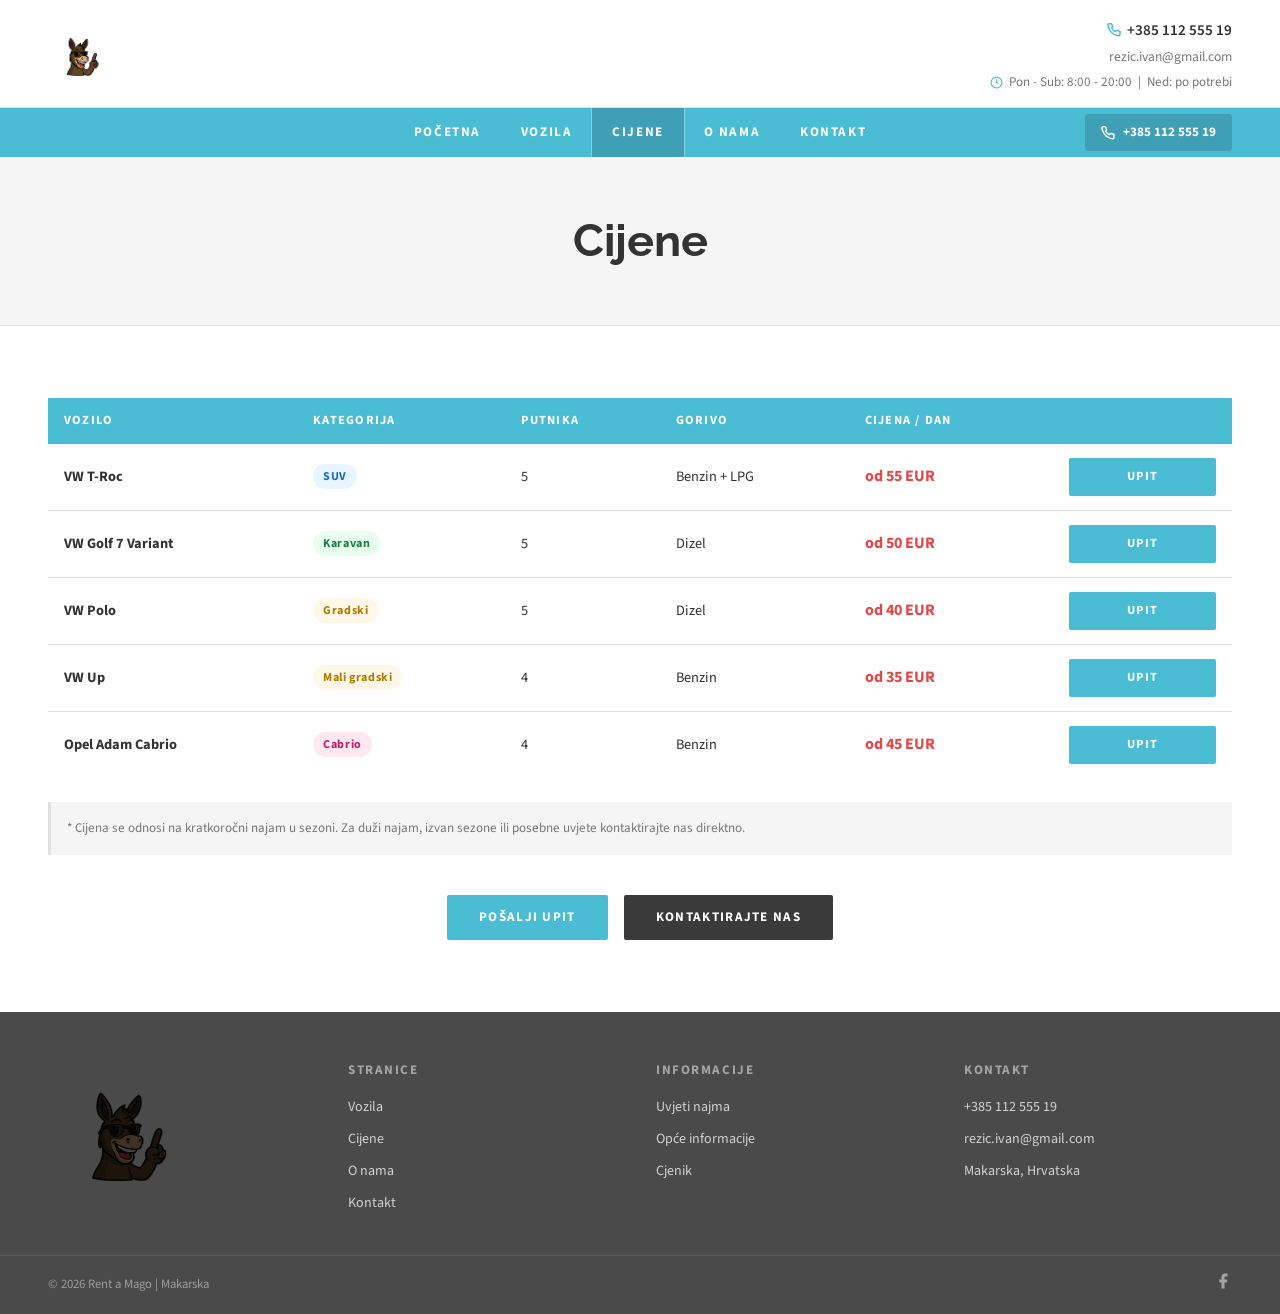
==== commit deee7c57: "12" ====
--- a/cijene.html
+++ b/cijene.html
@@ -234,7 +234,7 @@
     <div class="footer-col"><h5>Informacije</h5><ul><li><a href="kontakt.html">Uvjeti najma</a></li><li><a href="kontakt.html">Opće informacije</a></li><li><a href="cijene.html">Cjenik</a></li></ul></div>
     <div class="footer-col"><h5>Kontakt</h5><ul><li><a href="tel:+38511255519">+385 112 555 19</a></li><li><a href="mailto:rezic.ivan@gmail.com">rezic.ivan@gmail.com</a></li><li><a href="#">Makarska, Hrvatska</a></li></ul></div>
   </div>
-  <div class="footer-bottom"><span class="footer-copy">&copy; 2025 Rent a Mago | Makarska</span><div class="footer-social"><a href="#" aria-label="Facebook"><svg width="18" height="18" viewBox="0 0 24 24" fill="currentColor"><path d="M18 2h-3a5 5 0 0 0-5 5v3H7v4h3v8h4v-8h3l1-4h-4V7a1 1 0 0 1 1-1h3z"/></svg></a></div></div>
+  <div class="footer-bottom"><span class="footer-copy">&copy; 2026 Rent a Mago | Makarska</span><div class="footer-social"><a href="#" aria-label="Facebook"><svg width="18" height="18" viewBox="0 0 24 24" fill="currentColor"><path d="M18 2h-3a5 5 0 0 0-5 5v3H7v4h3v8h4v-8h3l1-4h-4V7a1 1 0 0 1 1-1h3z"/></svg></a></div></div>
 </footer>
 <div class="mobile-bar"><a href="tel:+38511255519"><svg width="16" height="16" viewBox="0 0 24 24" fill="none" stroke="currentColor" stroke-width="2.5"><path d="M22 16.92v3a2 2 0 0 1-2.18 2 19.79 19.79 0 0 1-8.63-3.07A19.5 19.5 0 0 1 4.69 12a19.79 19.79 0 0 1-3.07-8.67A2 2 0 0 1 3.6 1.27h3a2 2 0 0 1 2 1.72c.127.96.361 1.903.7 2.81a2 2 0 0 1-.45 2.11L7.91 8.56a16 16 0 0 0 6.29 6.29l1.46-1.47a2 2 0 0 1 2.11-.45c.907.339 1.85.573 2.81.7A2 2 0 0 1 22 16.92z"/></svg> Nazovi</a><a href="kontakt.html"><svg width="16" height="16" viewBox="0 0 24 24" fill="none" stroke="currentColor" stroke-width="2.5"><path d="M21 15a2 2 0 0 1-2 2H7l-4 4V5a2 2 0 0 1 2-2h14a2 2 0 0 1 2 2z"/></svg> Upit</a></div>
 <script src="main.js"></script>
--- a/style.css
+++ b/style.css
@@ -600,10 +600,17 @@
 .footer { background: var(--dark-footer); padding: 48px 0 0; }
 .footer-inner {
   max-width: 1160px; margin: 0 auto; padding: 0 24px;
-  display: grid; grid-template-columns: 200px 1fr 1fr 1fr;
+  display: grid; grid-template-columns: 260px 1fr 1fr 1fr;
   gap: 40px; padding-bottom: 40px;
-}
-.footer-logo-img { height: 60px; width: auto; margin-bottom: 0; display: block; background: transparent !important; mix-blend-mode: multiply; }
+  align-items: start;
+}
+.footer-brand {
+  display: flex;
+  align-items: center;
+  justify-content: center;
+  min-height: 220px;
+}
+.footer-logo-img { height: 150px; width: auto; max-width: 100%; margin-bottom: 0; display: block; background: transparent !important; mix-blend-mode: multiply; }
 .footer-col h5 { font-size: 0.82rem; font-weight: 700; color: rgba(255,255,255,0.5); text-transform: uppercase; letter-spacing: 0.12em; margin-bottom: 14px; }
 .footer-col ul { display: flex; flex-direction: column; gap: 8px; }
 .footer-col ul li a { font-size: 0.88rem; color: rgba(255,255,255,0.75); transition: color 0.2s; }
@@ -854,7 +861,8 @@
     padding-bottom: 32px;
   }
   .footer-inner > div:first-child { grid-column: 1 / -1; }
-  .footer-logo-img { height: 50px; }
+  .footer-brand { min-height: 180px; }
+  .footer-logo-img { height: 126px; }
 
   /* --- FORM --- */
   .form-grid-2, .form-grid-3 { grid-template-columns: 1fr; }
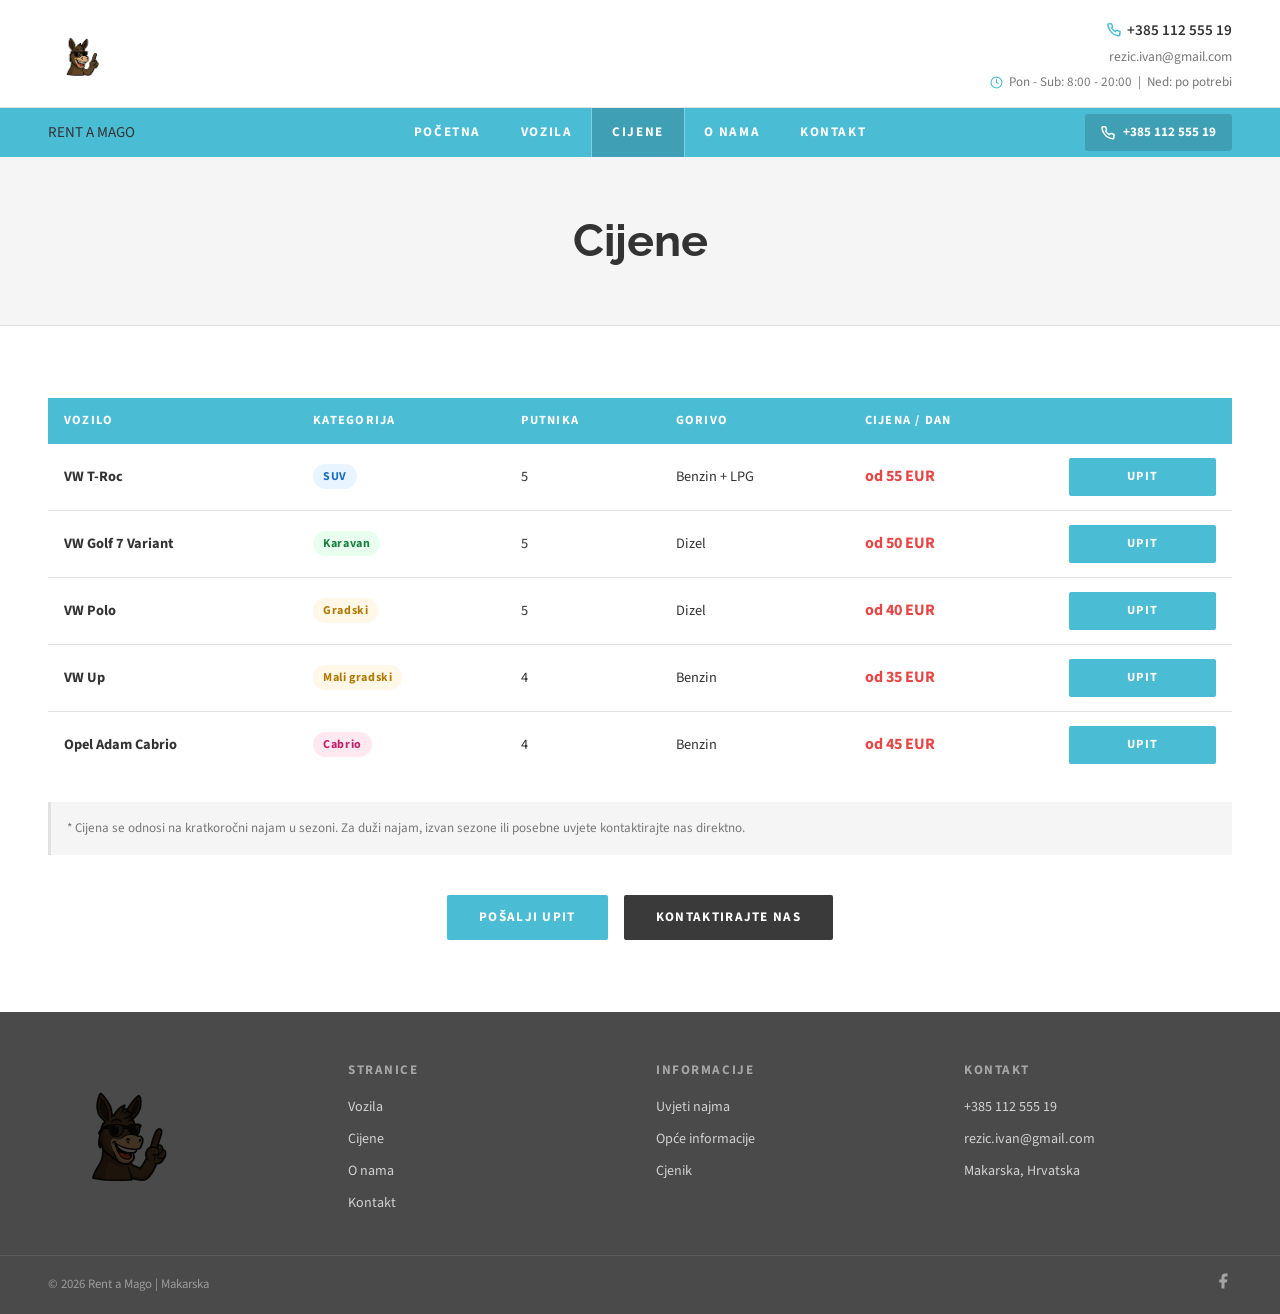
==== commit 00f1004f: "6" ====
--- a/cijene.html
+++ b/cijene.html
@@ -2,7 +2,7 @@
 <html lang="hr">
 <head>
 <meta charset="UTF-8">
-<meta name="viewport" content="width=device-width, initial-scale=1.0">
+<meta name="viewport" content="width=device-width, initial-scale=1.0, maximum-scale=1.0, user-scalable=no">
 <title>Cijene | Rent a Mago Makarska</title>
 <link rel="preconnect" href="https://fonts.googleapis.com">
 <link rel="preconnect" href="https://fonts.gstatic.com" crossorigin>
@@ -72,6 +72,7 @@
 </div>
 <nav class="navbar" id="navbar">
   <div class="navbar-inner">
+    <a href="index.html" class="mobile-brand">RENT A MAGO</a>
     <ul class="nav-links" id="navLinks">
       <li><a href="index.html" class="nav-link">Početna</a></li>
       <li><a href="vozila.html" class="nav-link">Vozila</a></li>
--- a/style.css
+++ b/style.css
@@ -684,7 +684,20 @@
   .header-hours { display: none; }
 
   /* --- NAVBAR --- */
-  .navbar-inner { padding: 0 16px; min-height: 48px; }
+  .navbar-inner { padding: 0 16px; min-height: 48px; justify-content: space-between; }
+  .mobile-brand {
+    display: inline-flex;
+    align-items: center;
+    font-family: var(--font-heading);
+    font-size: 0.88rem;
+    font-weight: 800;
+    letter-spacing: 0.18em;
+    text-transform: uppercase;
+    color: var(--white);
+    white-space: nowrap;
+    line-height: 1;
+  }
+  .burger { margin-left: auto; }
   .nav-links {
     display: none;
     position: fixed;
@@ -900,15 +913,17 @@
 
   .section-title { font-size: 1.4rem; }
 
-  .fleet-carousel { padding: 12px 52px 6px; }
+  .fleet-carousel { padding: 12px 16px 6px; }
   .fleet-track { gap: 14px; }
-  .fleet-card { flex-basis: 78vw; max-width: 310px; padding: 18px 14px 20px; opacity: 0.82; transform: scale(0.96); }
+  .fleet-card { flex-basis: calc(100vw - 32px); max-width: calc(100vw - 32px); padding: 18px 14px 20px; opacity: 0.82; transform: scale(0.96); }
   .fleet-card.is-active { transform: scale(1); }
   .fleet-car-img { width: 100%; }
   .fleet-price-new { font-size: 1.5rem; }
+  .fleet-specs { gap: 8px 10px; }
+  .fleet-spec { font-size: 0.74rem; }
   .fleet-nav { width: 42px; height: 42px; font-size: 1.2rem; }
-  .fleet-prev { left: 6px; }
-  .fleet-next { right: 6px; }
+  .fleet-prev { left: 4px; }
+  .fleet-next { right: 4px; }
 
   .vehicle-img-wrap { padding: 20px; }
   .vehicle-main-img { height: 200px; }
@@ -1033,3 +1048,13 @@
     align-items: center;
   }
 }
+
+
+/* Disable mobile zoom gestures */
+html, body {
+  touch-action: manipulation;
+  -webkit-text-size-adjust: 100%;
+}
+input, select, textarea, button {
+  font-size: 16px;
+}
